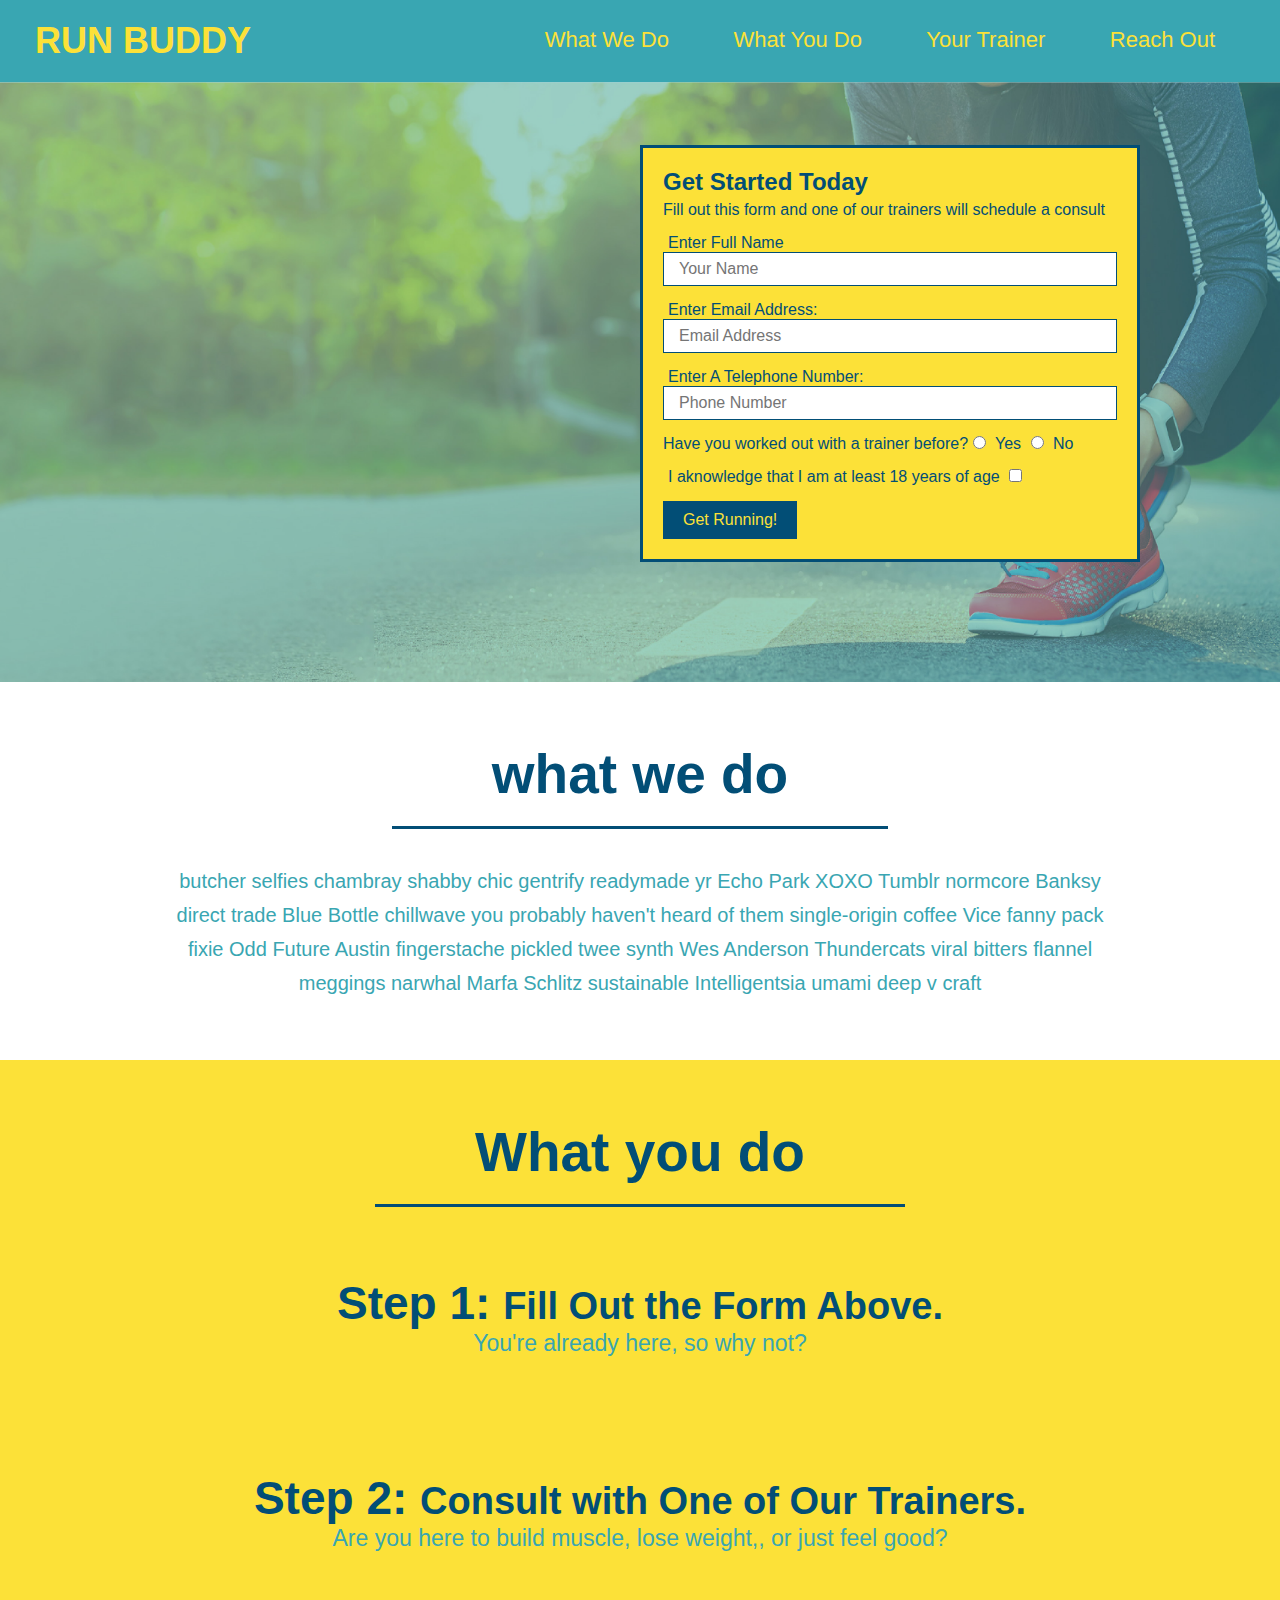
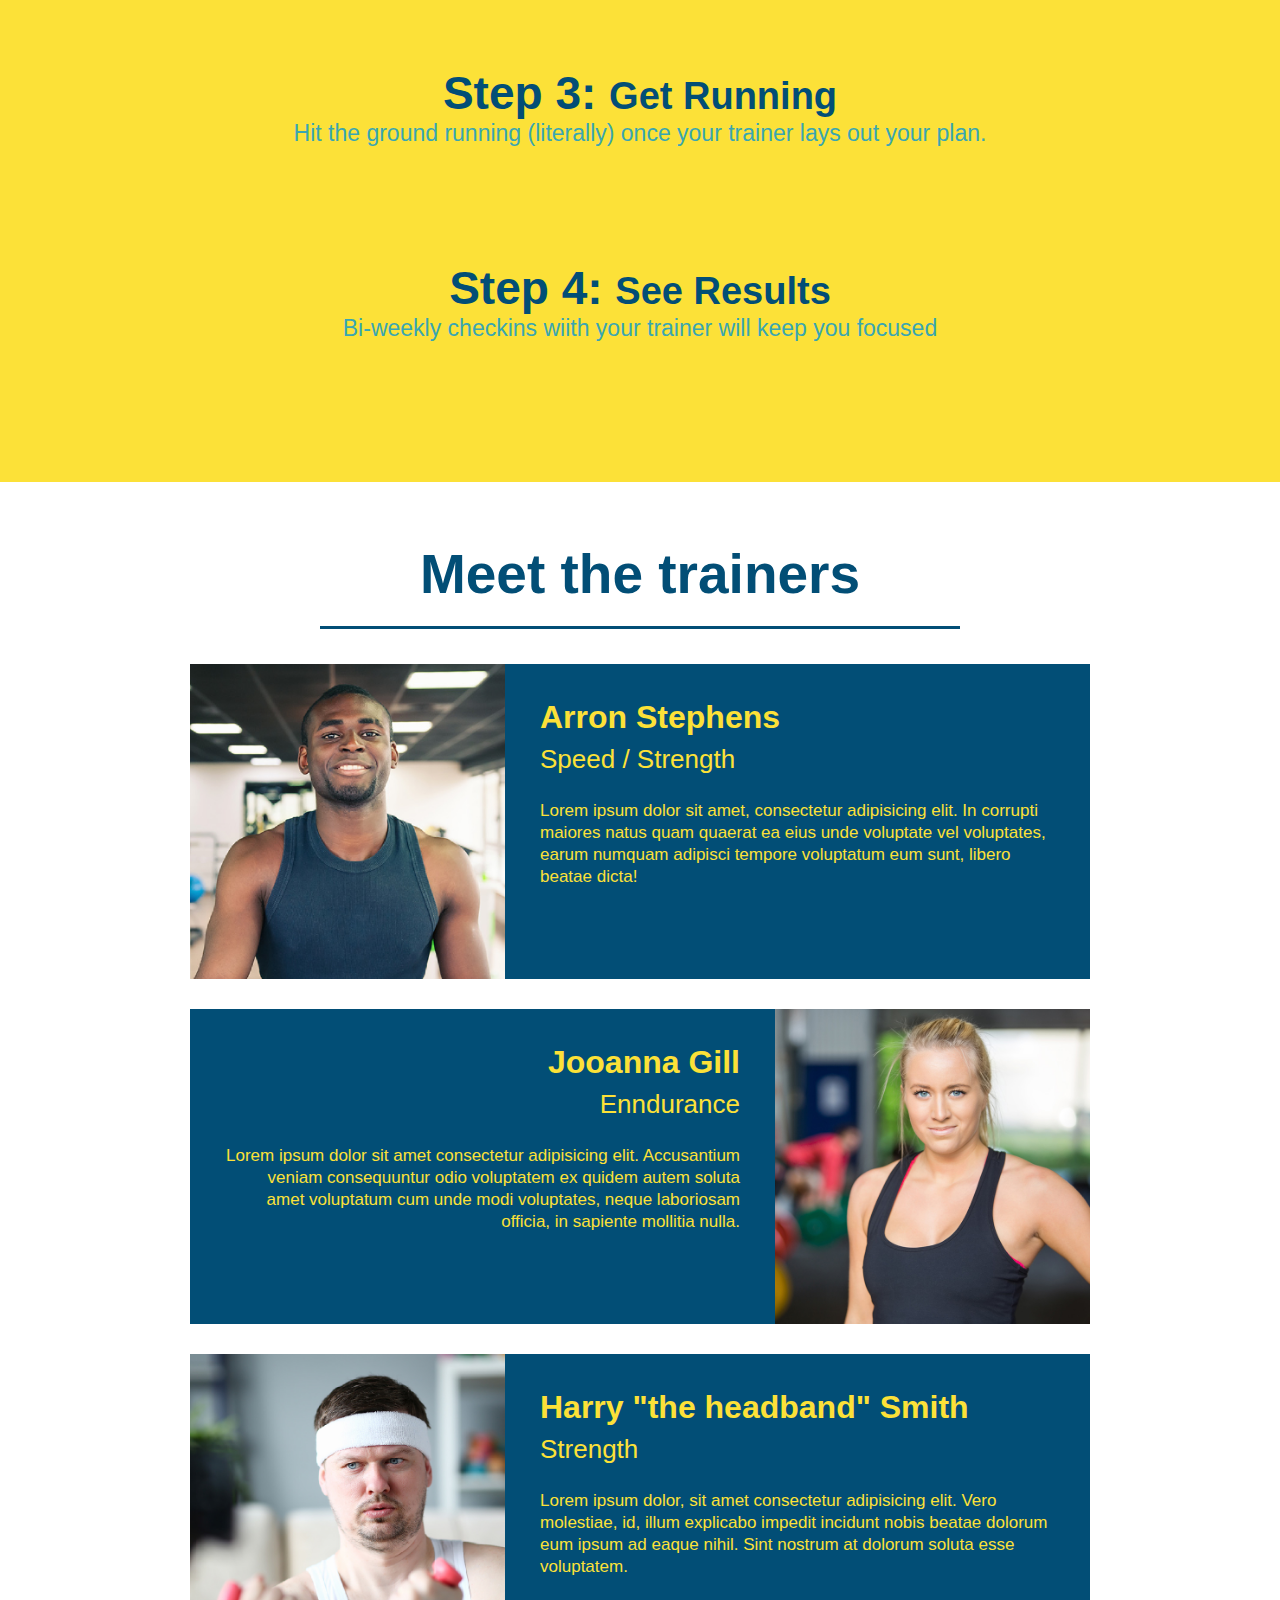
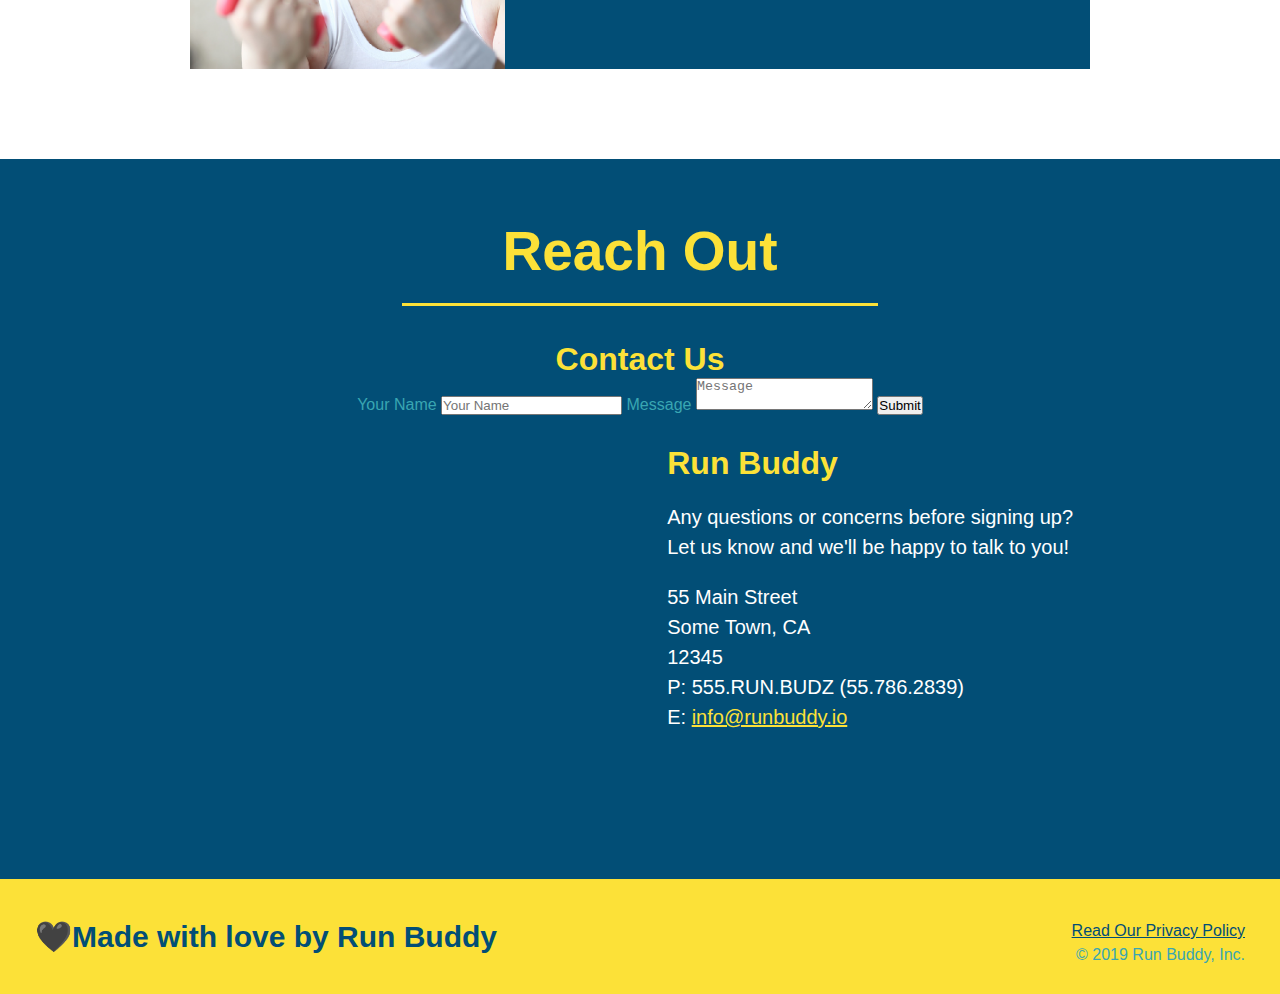
==== index.html @ 9d597123 "add contact form" ====
<!DOCTYPE html>
<html lang="en">
    <head>
        <meta charset="UTF-8"/>
        <title>Run Buddy</title>
        <link rel="stylesheet" href="./assets/css/style.css">
     </head>
     <body>
         <header>
            <h1>
                 <a href="/">RUN BUDDY</a>
            </h1>
             <nav>
                 <ul>
                     <li>
                         <a href="#what-we-do">What We Do</a>
                     </li>
                    <li>
                        <a href="#what-you-do">What You Do</a>
                    </li>
                    <li>
                        <a href="#your-trainer">Your Trainer</a>
                    </li>
                    <li>
                        <a href="#Reach-out">Reach Out</a>
                    </li>
                 </ul>
             </nav>
         </header>
         <section class="hero">
             <div class="hero-form">
                 <h3>Get Started Today</h3>
                 <p>Fill out this form and one of our trainers will schedule a consult</p>
                 <form>
                     <label for="name">Enter Full Name</label>
                     <input type="text" placeholder="Your Name" name="name" id="name" class="form-input"/>

                     <label for="email">Enter Email Address:</label>
                     <input type="text" placeholder="Email Address" name="email" id="email" class="form-input">

                     <label for="Phone Number">Enter A Telephone Number:</label>
                     <input type="text" placeholder="Phone Number" name="phone" id="phone" class="form-input">
                     <p>
                         Have you worked out with a trainer before?
                         <input type="radio" name="trainer-confirm" id="trainer-yes" />
                         <label for="trainer-yes">Yes</label>
                         <input type="radio" name="tainer-confirm" id="trainer-no" />
                         <label for="trainer-no">No</label>
                     </p>
                     <p>
                         <label for="checkbox" >
                            I aknowledge that I am at least 18 years of age
                         </label>
                         <input type="checkbox" name="age-confirm" id="checkbox" />
                    </p>
                    <button type="submit">
                        Get Running!
                    </button>
                 </form>
             </div>
         </section>
         

         <section id="what-we-do" class="intro">
            <h2 class="section-title primary-border">what we do</h2>
            <p>
                butcher selfies chambray shabby chic gentrify readymade yr Echo Park XOXO Tumblr normcore Banksy direct trade Blue
      Bottle chillwave you probably haven't heard of them single-origin coffee Vice fanny pack fixie Odd Future Austin
      fingerstache pickled twee synth Wes Anderson Thundercats viral bitters flannel meggings narwhal Marfa Schlitz
      sustainable Intelligentsia umami deep v craft
            </p>
         </section>

         <section id="what-you-do" class="steps">
             <h2 class="section-title secondary-border">What you do</h2>
         
         <div>
             <img src="../images/step-1.svg" alt="">
             <h3>Step 1: <span>Fill Out the Form Above.</span></h3>
             <p>You're already here, so why not?</p>
         </div>

         <div>
             <img src="../images/step-2.svg" alt="">
             <h3>Step 2: <span>Consult with One of Our Trainers.</span></h3>
             <p>Are you here to build muscle, lose weight,, or just feel good?</p>
         </div>

         <div>
             <img src="../images/step-3.svg" alt="">
             <h3>Step 3: <span>Get Running</span></h3>
             <p>Hit the ground running (literally) once your trainer lays out your plan.</p>
         </div>

         <div>
             <img src="../images/step-4.svg" alt="">
             <h3>Step 4: <span>See Results</span></h3>
             <p>Bi-weekly checkins wiith your trainer will keep you focused</p>
         </div>
         </section>

         <section id="your-trainers" class="trainers">
             <h2 class="section-title primary-border">
                 Meet the trainers
                </h2>
                <article class="trainer">
                <img src="./assets/images/trainer-1.jpg" alt="arron Stephens in his workout clothes, ready to pump  iron">
                <div class="trainer-bio text-left">
                    <h3>Arron Stephens</h3>
                    <h4>Speed / Strength</h4>
                    <p>Lorem ipsum dolor sit amet, consectetur adipisicing elit. In corrupti maiores natus quam quaerat ea eius unde voluptate vel voluptates, earum numquam adipisci tempore voluptatum eum sunt, libero beatae dicta!</p>
                </div>
                </article>

                <article class="trainer">
                <div class="trainer-bio text-right">
                    <h3>Jooanna Gill</h3>
                    <h4>Enndurance</h4>
                    <p>Lorem ipsum dolor sit amet consectetur adipisicing elit. Accusantium veniam consequuntur odio voluptatem ex quidem autem soluta amet voluptatum cum unde modi voluptates, neque laboriosam officia, in sapiente mollitia nulla.</p>
                </div>
                <img src="./assets/images/trainer-2.jpg" alt="Joanna Gill cooling off after a workout">
            </article>

            <article class="trainer">
                <img src="./assets/images/trainer-3.jpg" alt="Harry Smith wearing a headband and lifting comically small pink weights">
                <div class="trainer-bio text-left">
                    <h3>Harry "the headband" Smith</h3>
                    <h4>Strength</h4>
                    <p>Lorem ipsum dolor, sit amet consectetur adipisicing elit. Vero molestiae, id, illum explicabo impedit incidunt nobis beatae dolorum eum ipsum ad eaque nihil. Sint nostrum at dolorum soluta esse voluptatem.</p>
                </div>
            </article>
         </section>

         <section id="reach out" class="contact">
             <h2 class="section-title secondary-border">Reach Out</h2>
              <div class="contact-info">
                  <h3>Contact Us</h3>
                  <form>
                    <label for="contact-name">Your Name</label>
                    <input type="text" id="contact-name" placeholder="Your Name" />
               
                    <label for="contact-message">Message</label>
                    <textarea id="contact-message" placeholder="Message"></textarea>
               
                    <button type="submit">Submit</button>
                   </form>
                <iframe 
                src="https://www.google.com/maps/embed?pb=!1m18!1m12!1m3!1d3237.6862922260916!2d-81.68464524947294!3d35.75851463324039!2m3!1f0!2f0!3f0!3m2!1i1024!2i768!4f13.1!3m3!1m2!1s0x8850d02d2ef75b73%3A0x74f30985d98f9de!2s111%20North%20St%2C%20Morganton%2C%20NC%2028655!5e0!3m2!1sen!2sus!4v1640264522964!5m2!1sen!2sus" width="400" height="400" 
                style="border:0;" allowfullscreen="" loading="lazy">
                </iframe>

             <div>
                 <h3>Run Buddy</h3>
                 <p>Any questions or concerns before signing up?
             <br/>
                     Let us know and we'll be happy to talk to you!
                 </p>
                 <address>
                     55 Main Street <br/>
                     Some Town, CA <br/>
                     12345<br/>
                     P: 555.RUN.BUDZ (55.786.2839)<br/>
                     E: <a href="mailto:info@runbuddy.io">info@runbuddy.io</a>
                 </address>
                 </div>
             </div>
         </section>

         <footer>
             <h2>🖤Made with love by Run Buddy</h2>
             <div>
                 <a href="#">Read Our Privacy Policy</a><br />
                 &copy; 2019 Run Buddy, Inc.
             </div>
         </footer>


     </body>
     </html>
---- assets/css/style.css ----
* {
    margin: 0;
    padding: 0;
    box-sizing: border-box;
}
body {
    color: #39a6b2;
    font-family: Arial, Helvetica, sans-serif;
}
header {
    padding: 20px 35px;
    background-color: #39a6b2;
}
header h1 {
    font-weight: bold;
    font-size: 36px;
    color: #fce138;
    margin: 0%;
    display: inline;
}

header a {
    text-decoration: none;
    color: #fce138;
}
header nav {
    float: right;
    margin: 7px 0;
}
header nav ul li {
    display: inline;
}
header nav ul li a {
    margin: 0 30px;
    font-weight: lighter;
    font-size: 22px;
}
footer {
    background: #fce138;
    width: 100%;
    padding: 40px 35px;
}
footer h2 {
    display: inline;
    color: #024e76;
    font-size: 30px;
    margin: 0;
}
footer div {
    float: right;
    line-height: 1.5;
    text-align: right;
}
footer a {
    color: #024e76;
}

section {
    padding: 60px;
}
/* Hero Style Start */
.hero {
    background-image: url("../images/flipped-hero-image.jpeg");
    height: 600px;
    background-size: cover;
    background-position: center;
    position: relative;


}
/* Hero Style End */
.hero-form {
    border: 3px solid #024e76;
  background-color: #fce138;
  padding: 20px;
  width: 500px;
  color: #024e76;
  position: absolute;
  bottom: 120px;
  right: 140px;

}
.hero-form h3 {
    font-size: 24px;
    margin: 0;
}

.hero-form p {
    margin: 5px 0 15px 0;
}

.form-input {
    border: 1px solid #024e76;
    display: block;
    padding: 7px 15px;
    font-size: 16px;
    color: #024e76;
    width: 100%;
    margin-bottom: 15px;
}

.hero-form label {
    margin: 0 5px;
}

.hero-form button {
    color: #fce138;
    background-color: #024e76;
    border: none;
    padding: 10px 20px;
    font-size: 16px;
}

.intro {
    text-align: center;
}

.intro p {
    line-height: 1.7;
    color: #39a6b2;
    width: 80%;
    font-size: 20px;
    margin: 0 auto;
}

.steps {
    text-align: center;
    background: #fce138;
}

.steps div {
    margin-bottom: 80px;
}

.steps img {
    width: 15%;
    margin: 10px 0;
}

.steps h3 {
    color: #024e76;
    font-size: 46px;
    margin-top: 10px;
}

.steps p {
    color: #39a6b2;
    font-size: 23px;
}

.section-title {
    font-size: 55px;
    color: #024e76;
    margin-bottom: 35px;
    padding: 0 100px 20px 100px;
    display: inline-block;
    border-bottom: 3px solid;
}

.primary-border {
    border-color: #fce138;
}

.secondary-border {
    border-color: #39a6b2;
}

.steps span {
    font-size: 38px;
}
/* overflow floated both elements (the <img> and <div>). this meant that the parent element—the <article> element—couldn't interpret how much space its inner HTML   */
/* this section is where trainers class starts */

.trainers {
    text-align: center;
}

.trainer {
    width: 900px;
    margin: 0 auto 30px auto;
    background: #024e76;
    color: #fce138;
    overflow: auto;
}
/* images can be place in different areas with (float) */

.trainer img {
    width: 35%;
    float: left;
}

.trainer-bio {
    padding: 35px;
    float: left;
    width: 65%;
}

.text-left {
    text-align: left;
}

.text-right {
    text-align: right;
}

.trainer-bio h3 {
    font-size: 32px;
    margin-bottom: 8px;
}

.trainer-bio h4 {
    font-weight: lighter;
    font-size: 26px;
    margin-bottom: 25px;
}

.trainer-bio p {
    font-size: 17px;
    line-height: 1.3;
}

.reach-out {
    text-align: center;
}

.section-title {
    font-size: 55px;
    display: inline-block;
    padding: 0 100px 20px 100px;
    border-bottom: 3px solid;
    margin-bottom: 35px;
    color: #024e76;
}

.contact {
    text-align: center;
    background: #024e76;
   
}

.contact h2 {
    color: #fce138;
}
/* IFRAME can style every iframe element which can add style where it wasnt wanted. also iframe from untrusted source could potentially embed malware or phi*/

.contact-info iframe {
    width: 400px;
    height: 400px;
}

.contact-info div {
    width: 410px;
    display: inline-block;
    vertical-align: top;
    text-align: left;
    margin: 30px 0 0 60px;
    color: white;
}

.contact-info h3 {
    color: #fce138;
    font-size: 32px;
}

.contact-info p, .contact-info address {
    margin: 20px 0;
    line-height: 1.5;
    font-size: 20px;
    font-style: normal;
}

.contact-info a {
    color: #fce138;
}
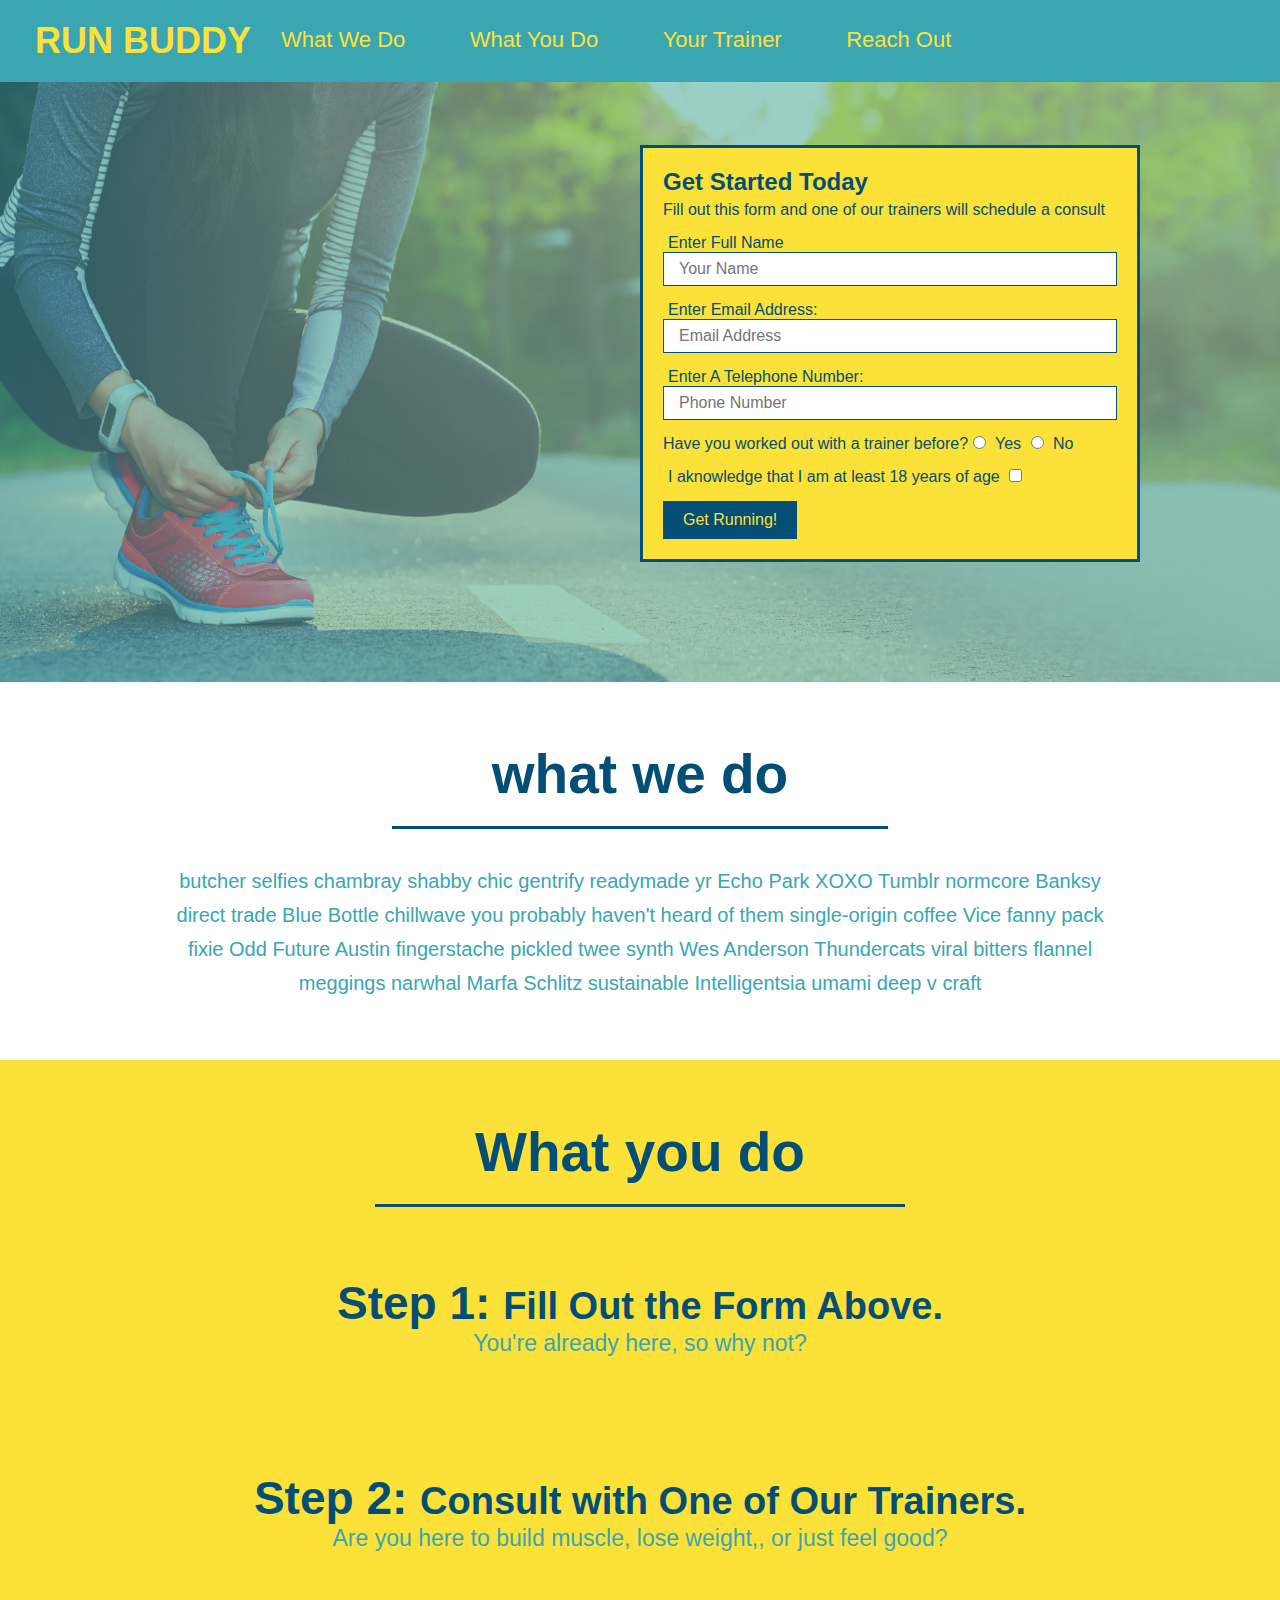
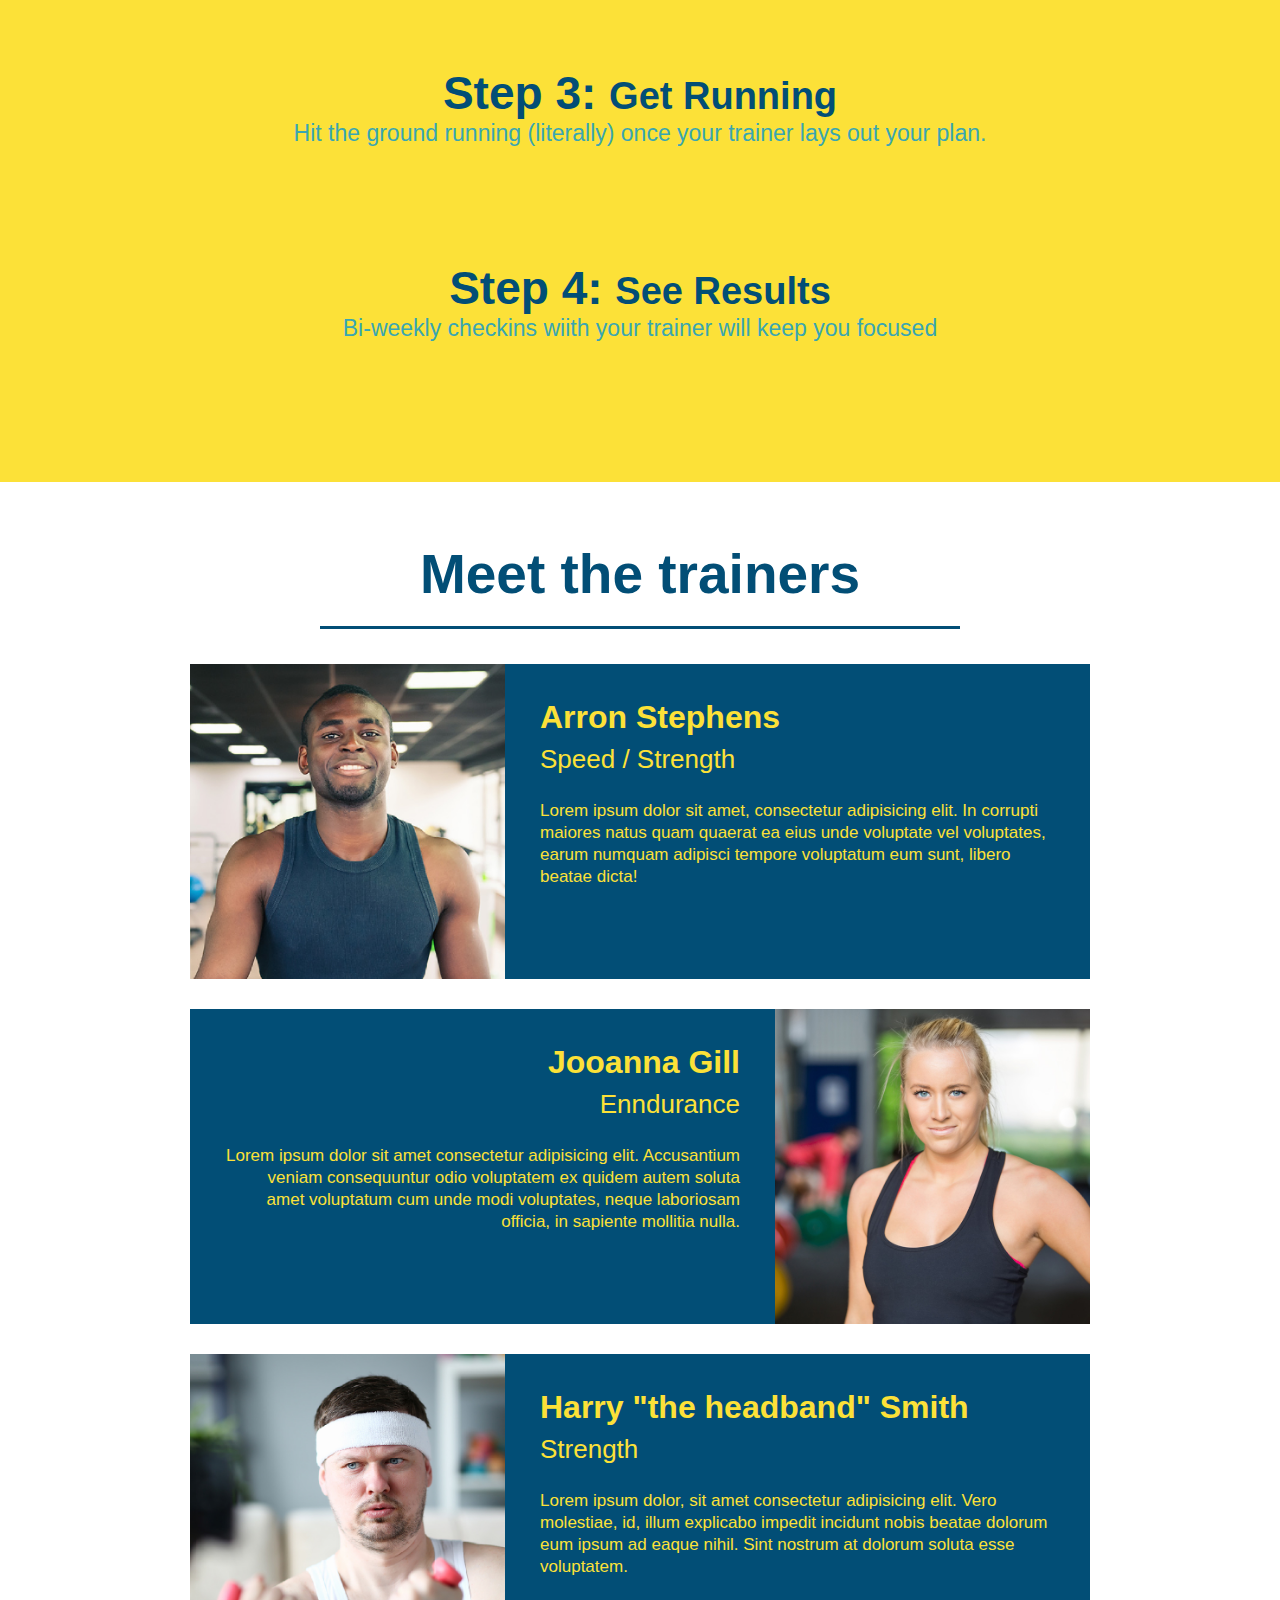
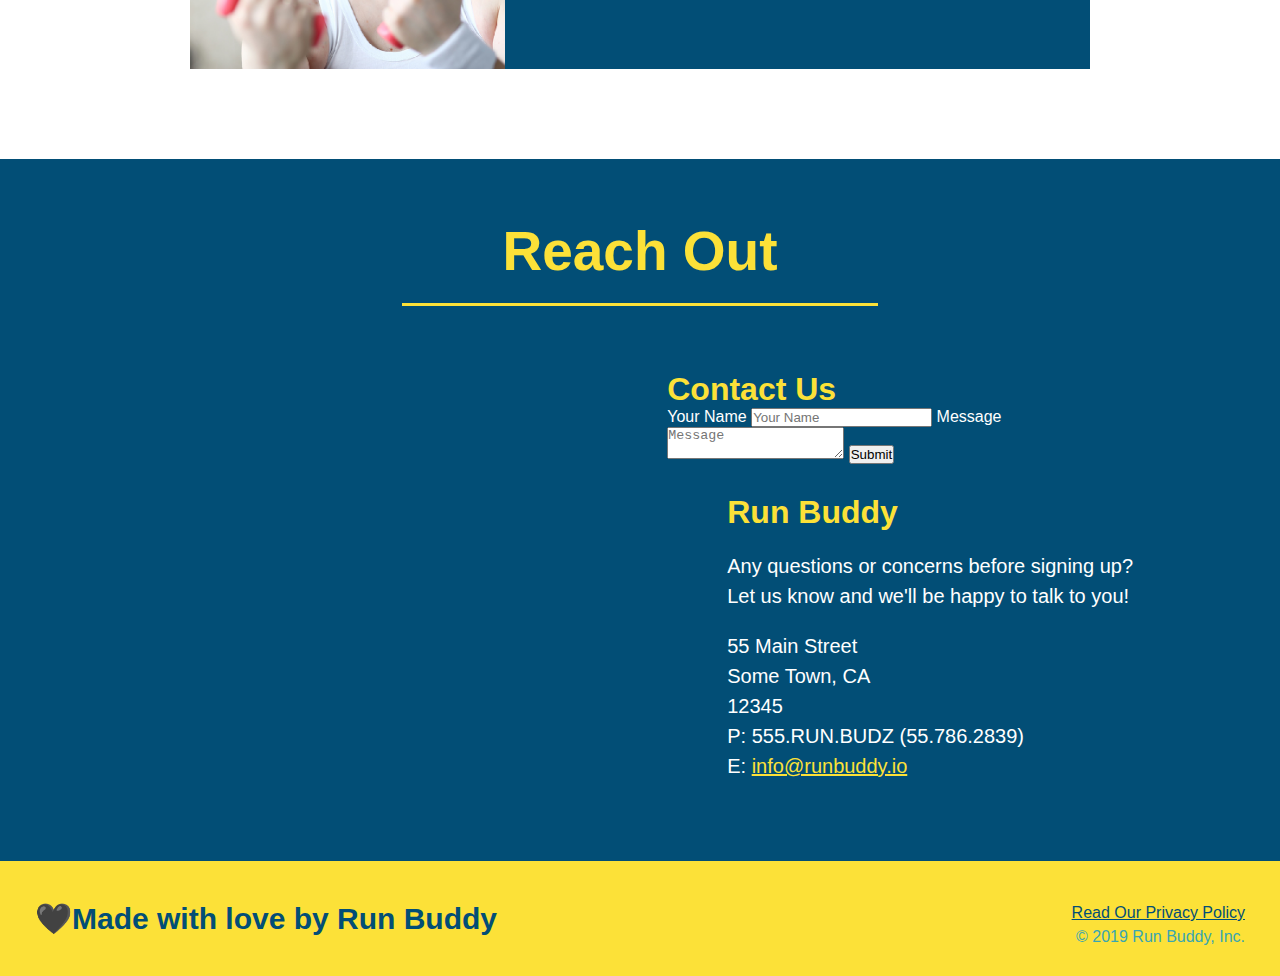
==== commit fc060043: "add flexbox to header" ====
--- a/index.html
+++ b/index.html
@@ -133,21 +133,24 @@
 
          <section id="reach out" class="contact">
              <h2 class="section-title secondary-border">Reach Out</h2>
-              <div class="contact-info">
-                  <h3>Contact Us</h3>
-                  <form>
-                    <label for="contact-name">Your Name</label>
-                    <input type="text" id="contact-name" placeholder="Your Name" />
-               
-                    <label for="contact-message">Message</label>
-                    <textarea id="contact-message" placeholder="Message"></textarea>
-               
-                    <button type="submit">Submit</button>
-                   </form>
+
+             <div class="contact-info"> 
                 <iframe 
                 src="https://www.google.com/maps/embed?pb=!1m18!1m12!1m3!1d3237.6862922260916!2d-81.68464524947294!3d35.75851463324039!2m3!1f0!2f0!3f0!3m2!1i1024!2i768!4f13.1!3m3!1m2!1s0x8850d02d2ef75b73%3A0x74f30985d98f9de!2s111%20North%20St%2C%20Morganton%2C%20NC%2028655!5e0!3m2!1sen!2sus!4v1640264522964!5m2!1sen!2sus" width="400" height="400" 
                 style="border:0;" allowfullscreen="" loading="lazy">
                 </iframe>
+
+                <div class="contact-info">
+                    <h3>Contact Us</h3>
+                    <form>
+                      <label for="contact-name">Your Name</label>
+                      <input type="text" id="contact-name" placeholder="Your Name" />
+                 
+                      <label for="contact-message">Message</label>
+                      <textarea id="contact-message" placeholder="Message"></textarea>
+                 
+                      <button type="submit">Submit</button>
+                     </form>
 
              <div>
                  <h3>Run Buddy</h3>
--- a/assets/css/style.css
+++ b/assets/css/style.css
@@ -10,13 +10,16 @@
 header {
     padding: 20px 35px;
     background-color: #39a6b2;
+    display: flex;
+    justify-content: spaace space-between;
+    flex-wrap: wrap;
 }
 header h1 {
     font-weight: bold;
+    margin: 0;
     font-size: 36px;
     color: #fce138;
-    margin: 0%;
-    display: inline;
+
 }
 
 header a {
@@ -24,8 +27,9 @@
     color: #fce138;
 }
 header nav {
-    float: right;
+
     margin: 7px 0;
+
 }
 header nav ul li {
     display: inline;
@@ -60,7 +64,7 @@
 }
 /* Hero Style Start */
 .hero {
-    background-image: url("../images/flipped-hero-image.jpeg");
+    background-image: url("../images/hero-bg.jpeg");
     height: 600px;
     background-size: cover;
     background-position: center;
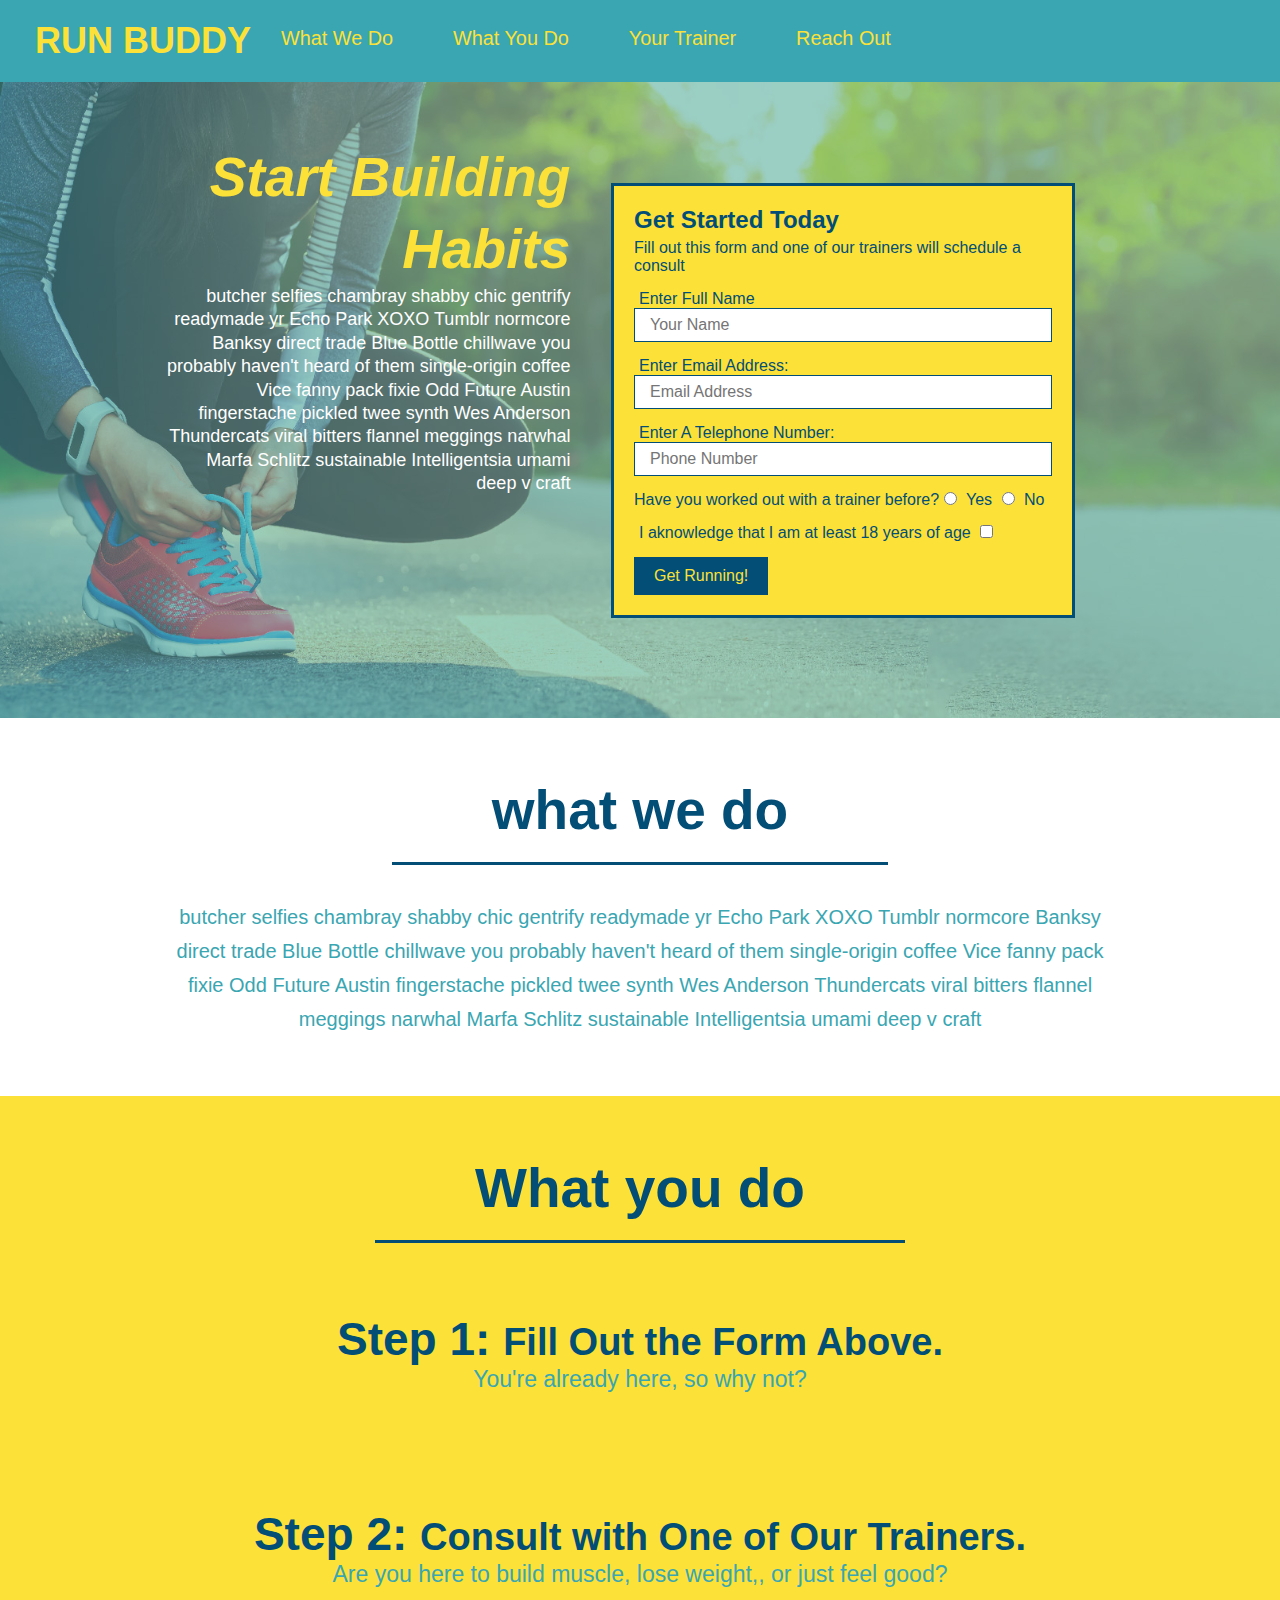
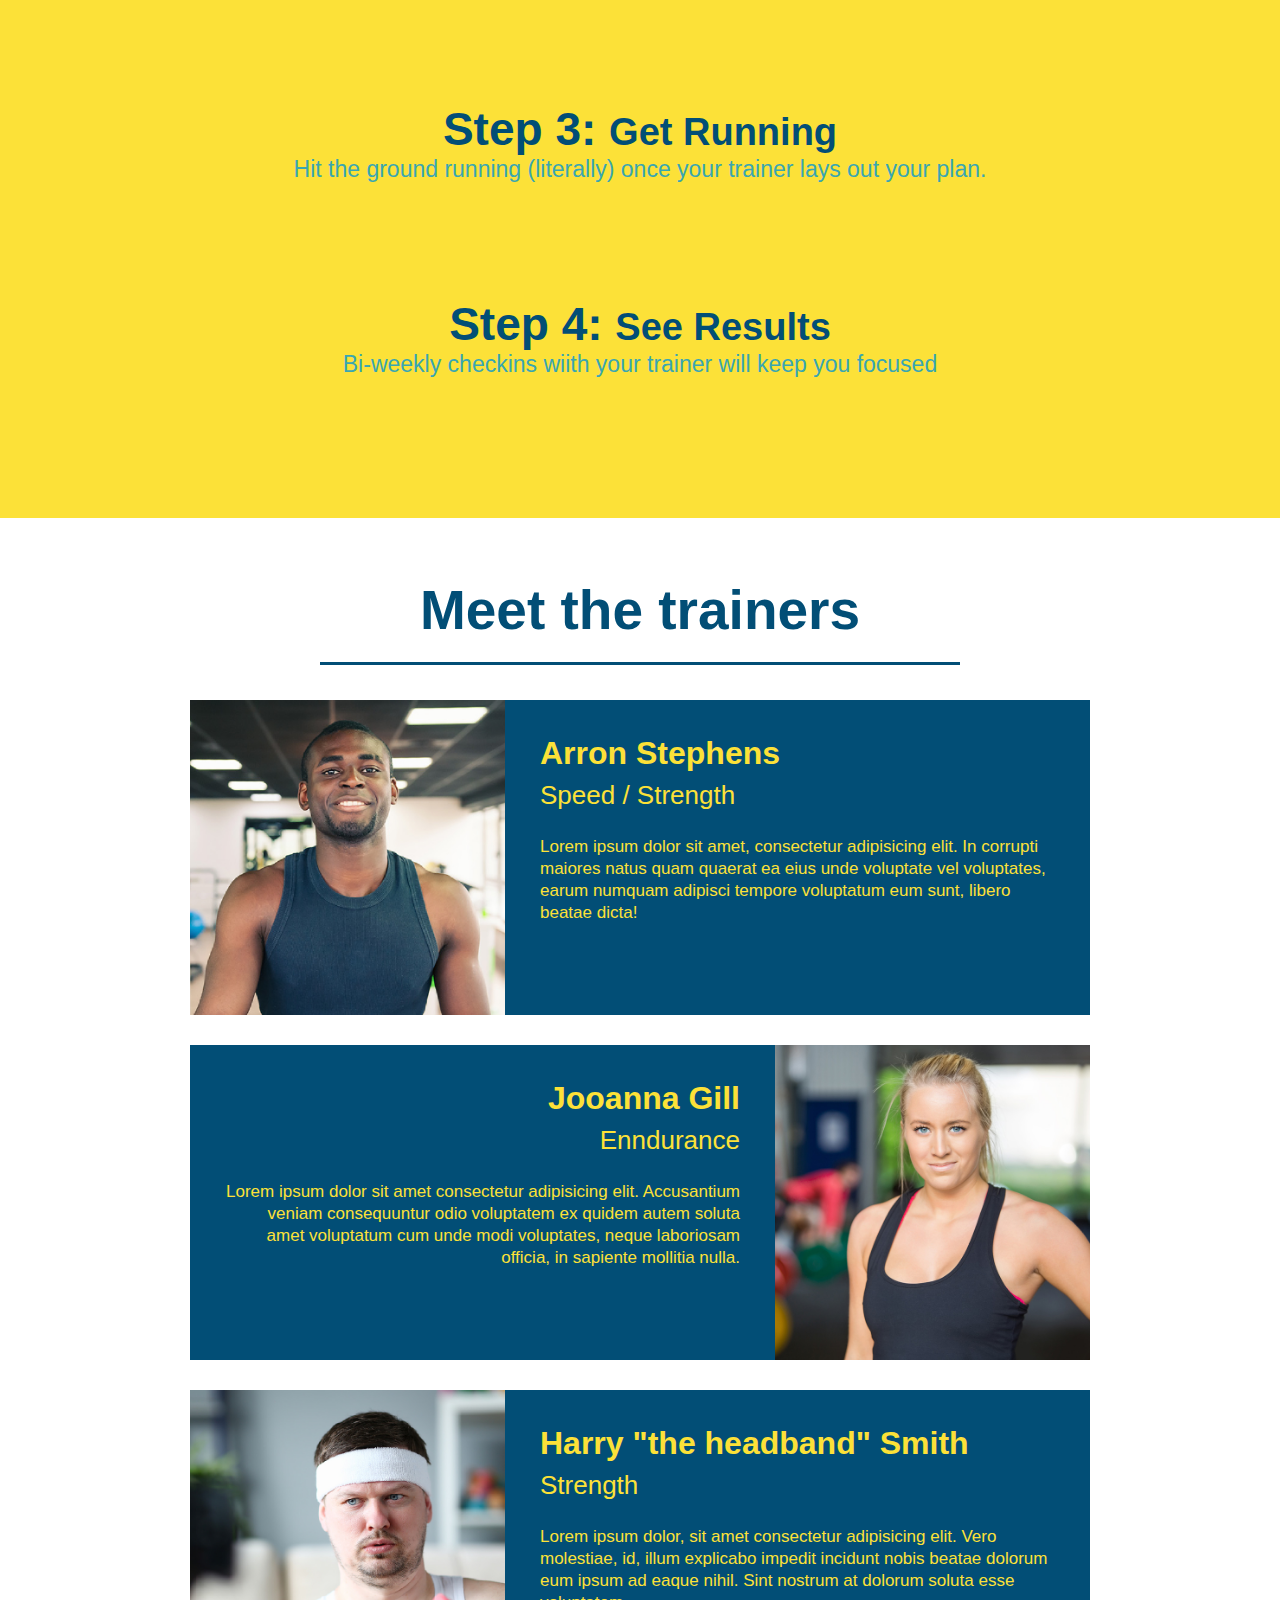
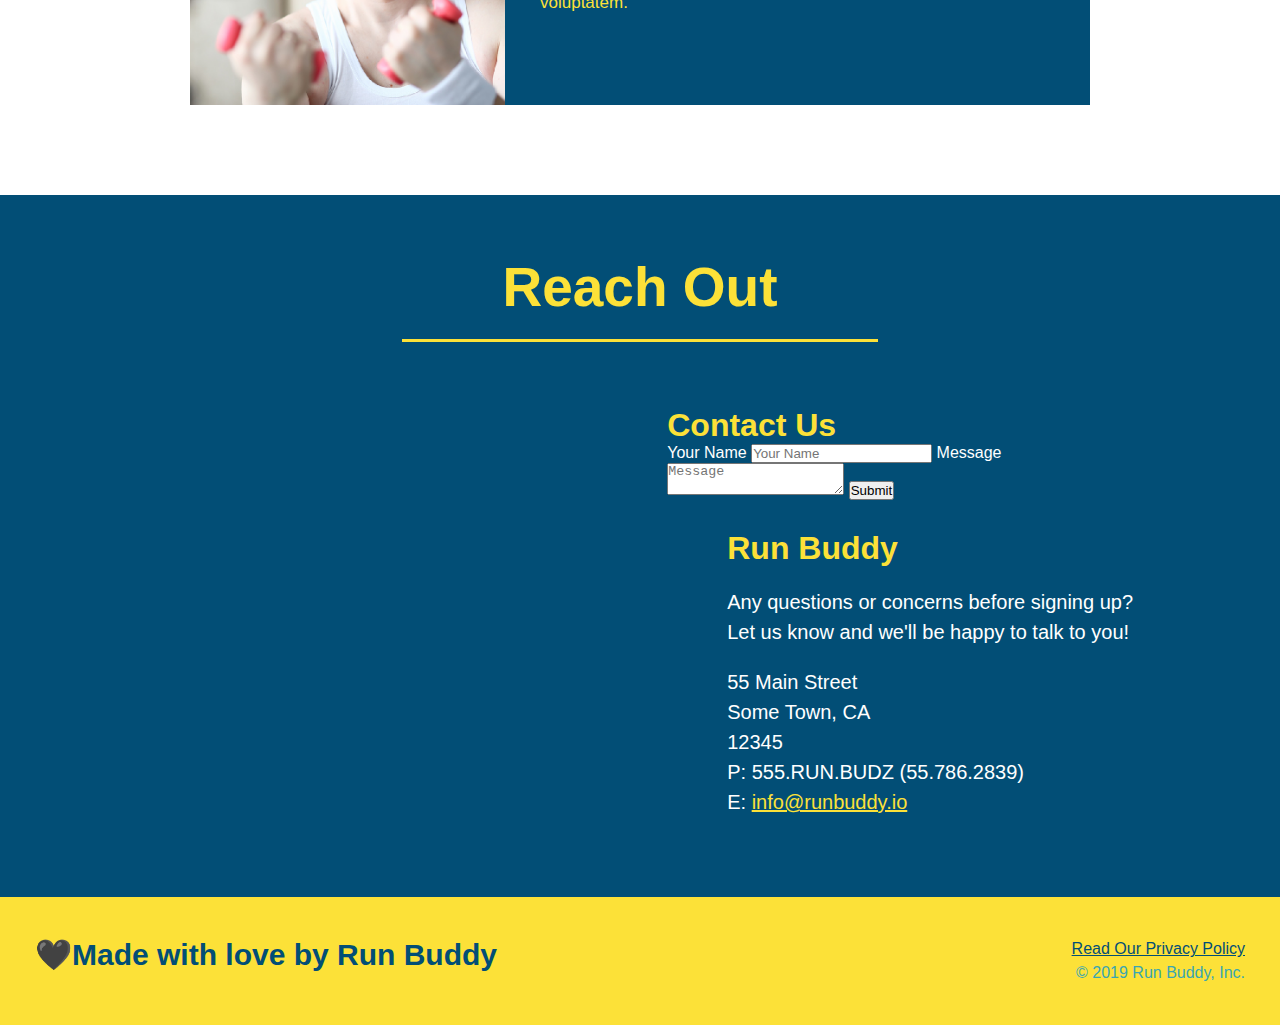
==== commit ef3688e0: "add flex box to the hero" ====
--- a/index.html
+++ b/index.html
@@ -28,6 +28,13 @@
              </nav>
          </header>
          <section class="hero">
+             <div class="hero-form-cta">
+                 <h2>Start Building Habits</h2>
+                 <p>butcher selfies chambray shabby chic gentrify readymade yr Echo Park XOXO Tumblr normcore Banksy direct trade Blue
+                    Bottle chillwave you probably haven't heard of them single-origin coffee Vice fanny pack fixie Odd Future Austin
+                    fingerstache pickled twee synth Wes Anderson Thundercats viral bitters flannel meggings narwhal Marfa Schlitz
+                    sustainable Intelligentsia umami deep v craft</p>
+             </div>
              <div class="hero-form">
                  <h3>Get Started Today</h3>
                  <p>Fill out this form and one of our trainers will schedule a consult</p>
--- a/assets/css/style.css
+++ b/assets/css/style.css
@@ -31,27 +31,34 @@
     margin: 7px 0;
 
 }
-header nav ul li {
-    display: inline;
+header nav ul {
+    display: flex;
+    flex-wrap: wrap;
+    justify-content: space-between;
+    align-items: center;
+    list-style: none;
 }
 header nav ul li a {
     margin: 0 30px;
     font-weight: lighter;
-    font-size: 22px;
+    font-size: 1.55vw;
 }
 footer {
+    display: flex;
     background: #fce138;
     width: 100%;
     padding: 40px 35px;
+    justify-content: space-between;
+    flex-wrap: wrap;
 }
 footer h2 {
-    display: inline;
+
     color: #024e76;
     font-size: 30px;
     margin: 0;
 }
 footer div {
-    float: right;
+
     line-height: 1.5;
     text-align: right;
 }
@@ -64,24 +71,43 @@
 }
 /* Hero Style Start */
 .hero {
+    display: flex;
+    justify-content: center;
+    flex-wrap: wrap;
     background-image: url("../images/hero-bg.jpeg");
-    height: 600px;
     background-size: cover;
     background-position: center;
-    position: relative;
+    
 
 
 }
 /* Hero Style End */
+
+.hero-form-cta {
+    width: 35%;
+    text-align: right;
+    margin: 3.5;
+    color: #fff;
+    font-size: 18px;
+    line-height: 1.3;
+}
+
+.hero-form-cta h2 {
+    font-style: italic;
+    font-size: 55px;
+    color: #fce138;
+}
+
+
+
 .hero-form {
+
     border: 3px solid #024e76;
   background-color: #fce138;
   padding: 20px;
-  width: 500px;
   color: #024e76;
-  position: absolute;
-  bottom: 120px;
-  right: 140px;
+  margin: 3.5%;
+  width: 40%;
 
 }
 .hero-form h3 {
@@ -278,3 +304,4 @@
 }
 
 
+
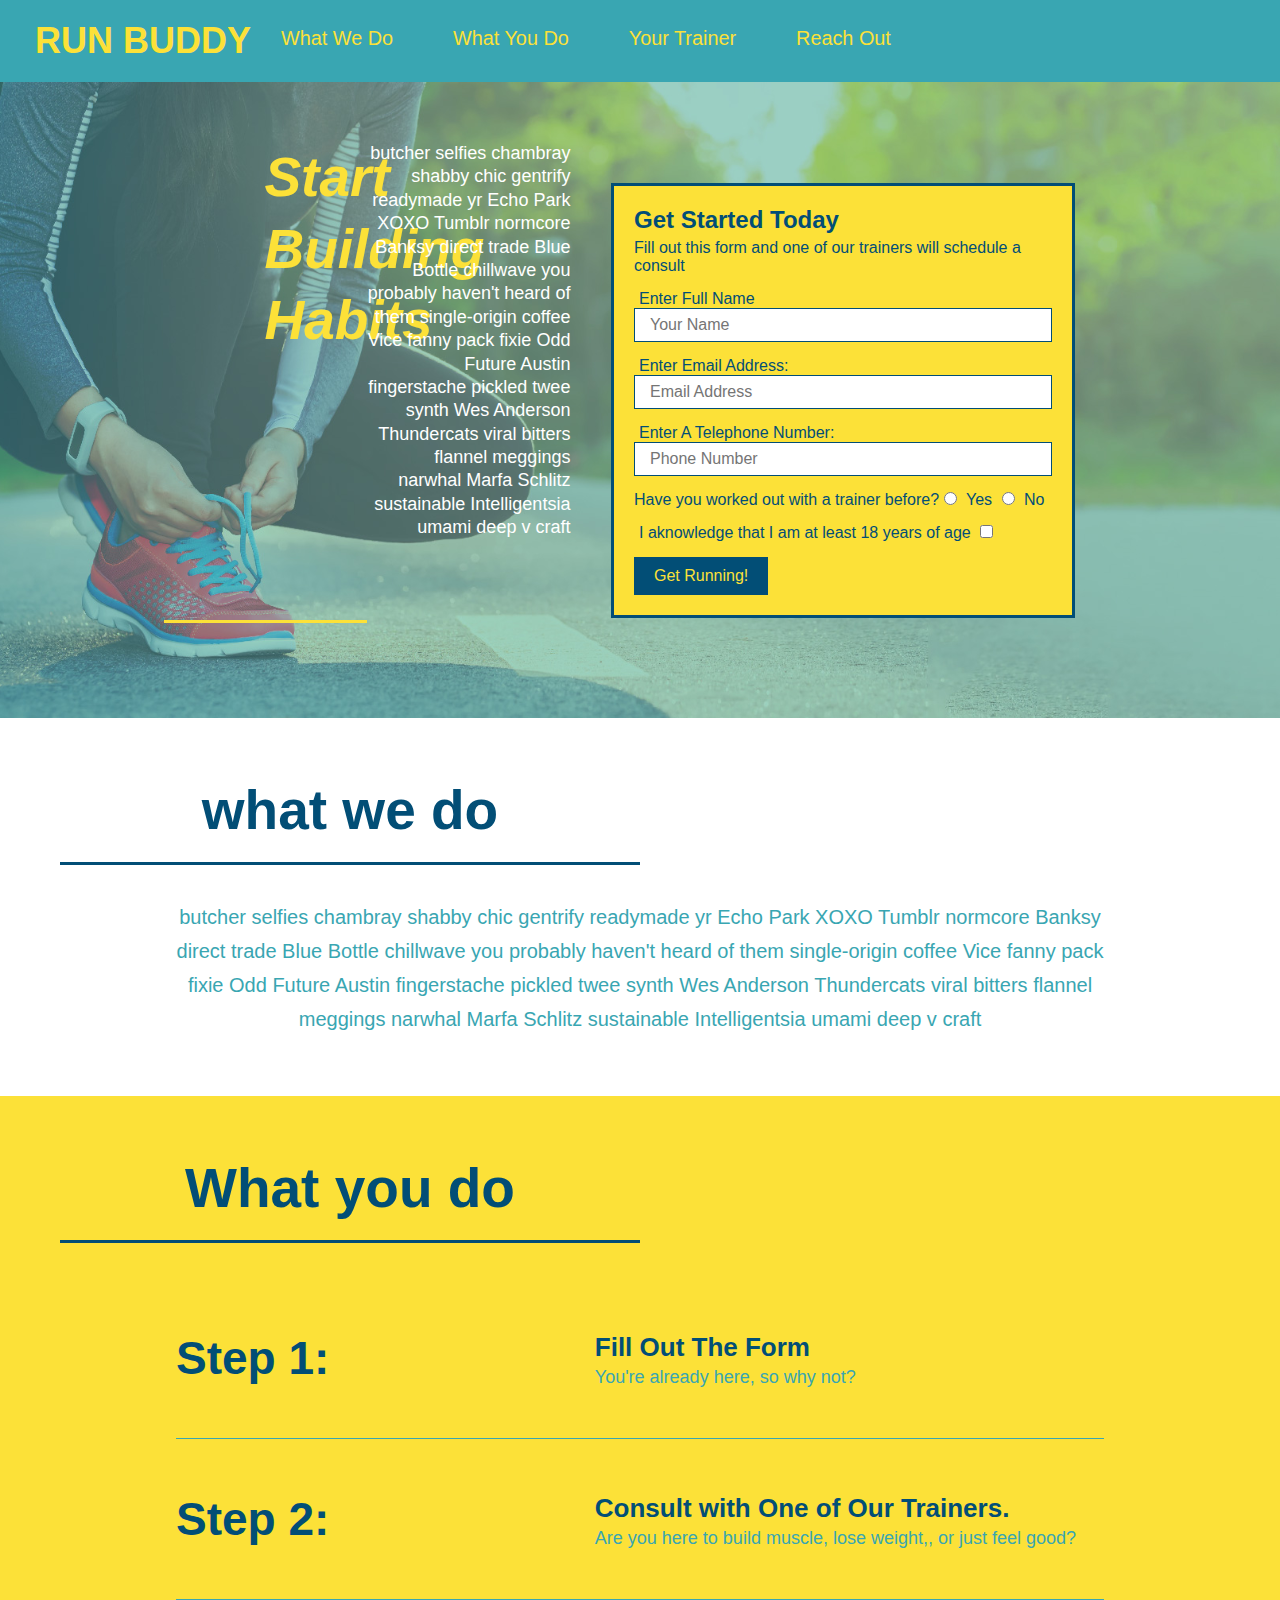
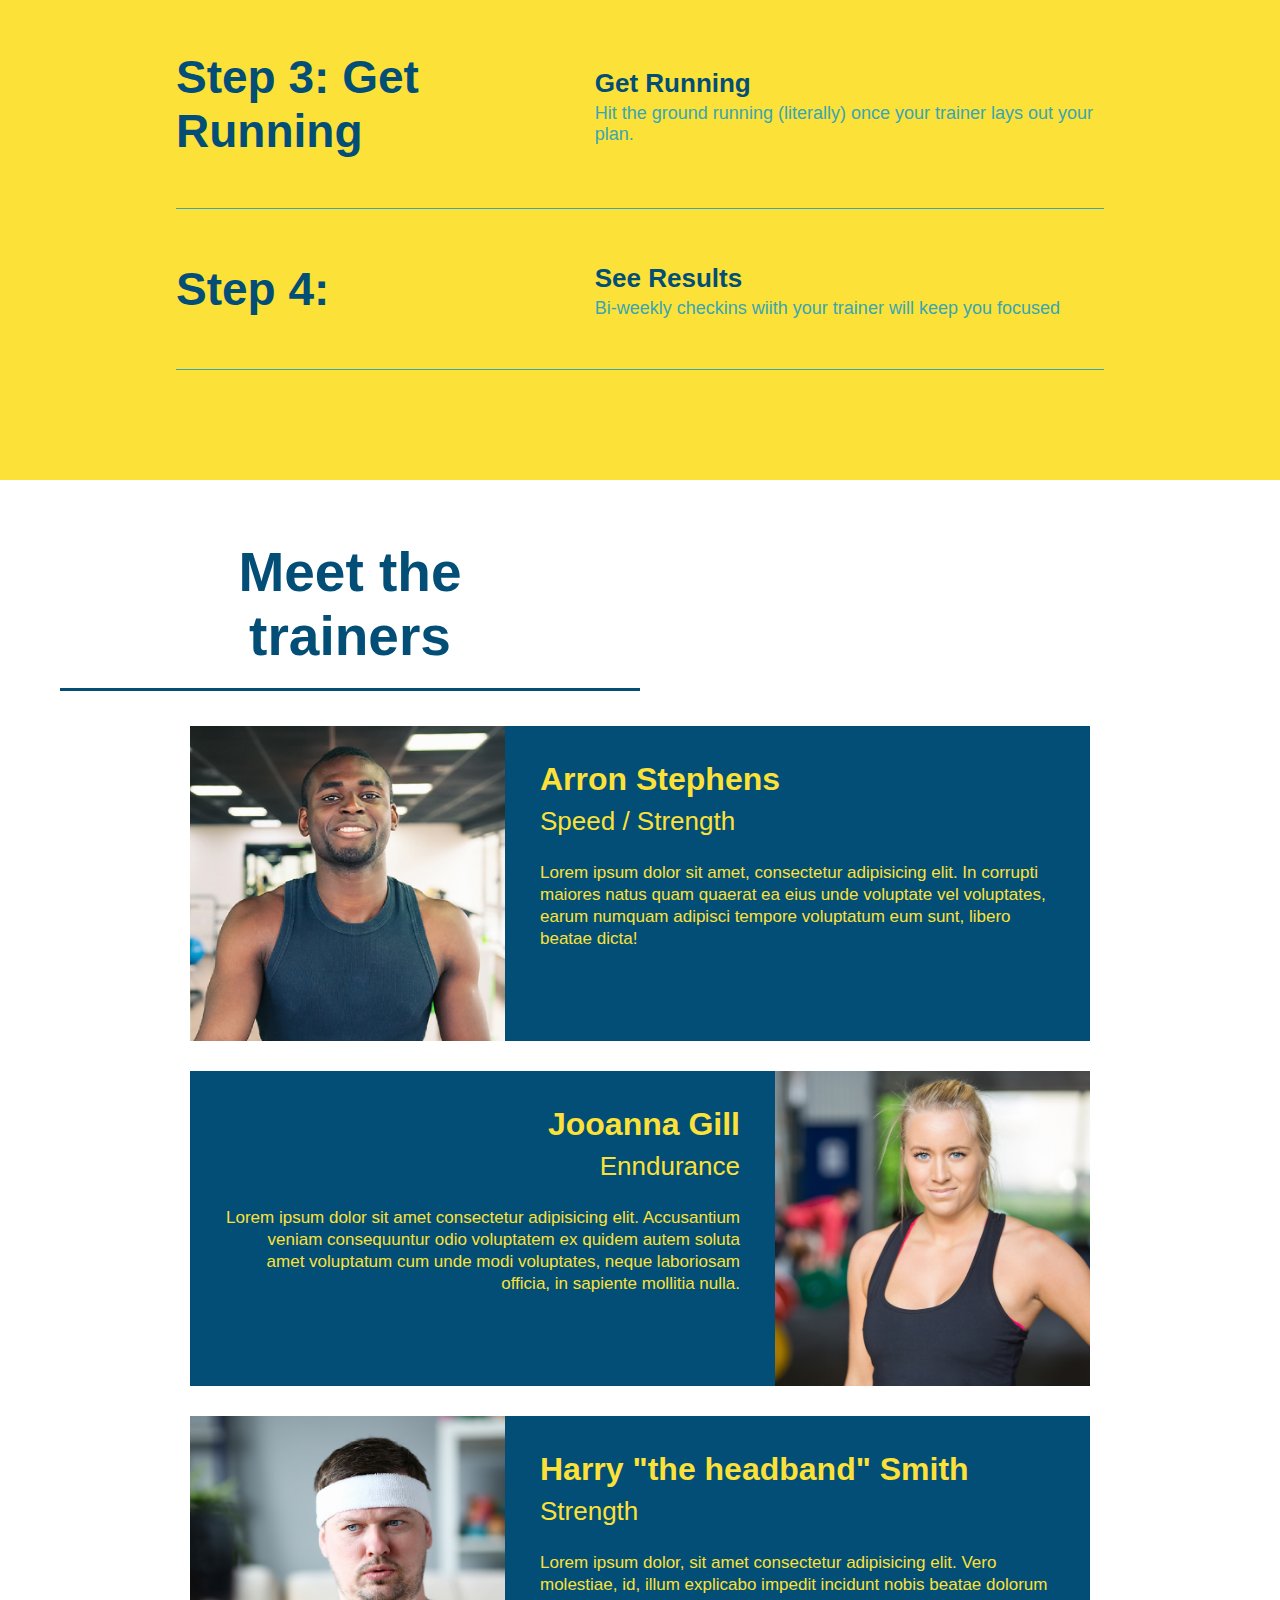
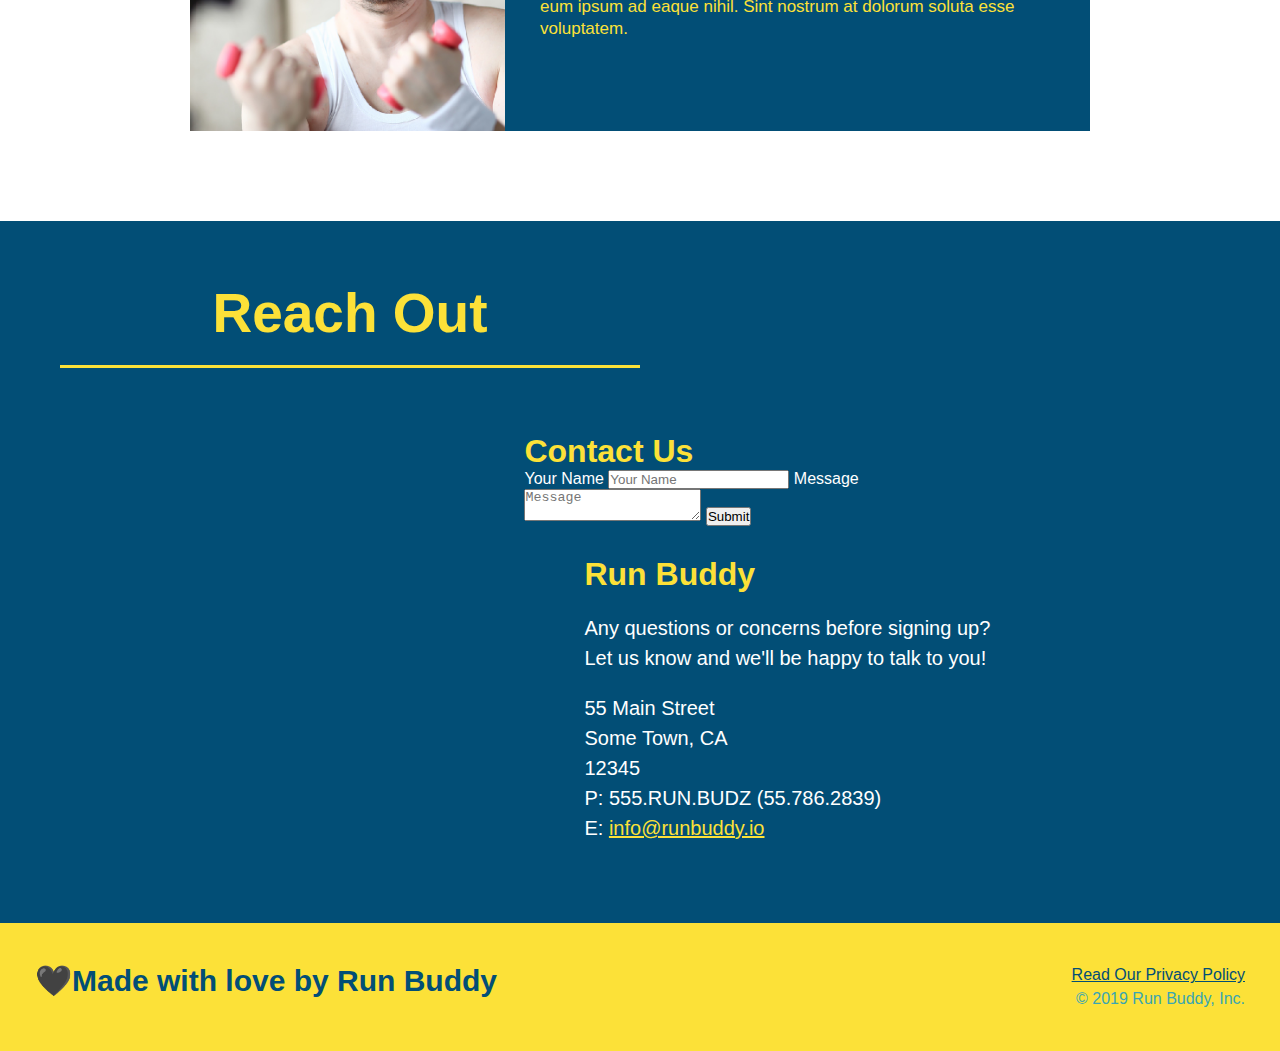
==== commit c2a5f8df: "add flexbox to the steps" ====
--- a/index.html
+++ b/index.html
@@ -28,8 +28,8 @@
              </nav>
          </header>
          <section class="hero">
-             <div class="hero-form-cta">
-                 <h2>Start Building Habits</h2>
+             <div class="hero-form-cta flex-row">
+                 <h2 class="section-title primary-border">Start Building Habits</h2>
                  <p>butcher selfies chambray shabby chic gentrify readymade yr Echo Park XOXO Tumblr normcore Banksy direct trade Blue
                     Bottle chillwave you probably haven't heard of them single-origin coffee Vice fanny pack fixie Odd Future Austin
                     fingerstache pickled twee synth Wes Anderson Thundercats viral bitters flannel meggings narwhal Marfa Schlitz
@@ -79,31 +79,61 @@
          </section>
 
          <section id="what-you-do" class="steps">
-             <h2 class="section-title secondary-border">What you do</h2>
+             <h2 class="section-title primary-border">What you do</h2>
          
-         <div>
-             <img src="../images/step-1.svg" alt="">
-             <h3>Step 1: <span>Fill Out the Form Above.</span></h3>
-             <p>You're already here, so why not?</p>
+         <div class="step">           
+                <h3>Step 1:</h3>               
+            <div class="step-info">
+                <div class="step-img">
+                    <img src="../images/step-1.svg" alt="">
+                </div>
+                <div class="step-text">
+                    <h4>Fill Out The Form</h4>
+                <p>You're already here, so why not?</p>
+                </div>
+               </div>
+        </div>
+
+         <div class="step">            
+                <h3 >Step 2:</h3>               
+               <div class="step-info">
+                <div class="step-img">
+                    <img src="../images/step-2.svg" alt="">
+                   </div>
+                   <div class="step-text">
+                    <h4>Consult with One of Our Trainers.</h4>
+                <p>Are you here to build muscle, lose weight,, or just feel good?</p>
+            </div>
+            </div>
          </div>
 
-         <div>
-             <img src="../images/step-2.svg" alt="">
-             <h3>Step 2: <span>Consult with One of Our Trainers.</span></h3>
-             <p>Are you here to build muscle, lose weight,, or just feel good?</p>
+         <div class="step">
+            <h3>Step 3: <span>Get Running</span></h3>
+            <div class="step-info">
+                <div class="step-img">
+                    <img src="../images/step-3.svg" alt="">
+                   </div>
+                   <div class="step-text">
+                    <h4>Get Running</h4>
+                    <p>Hit the ground running (literally) once your trainer lays out your plan.</p>
+                   </div>
+                </div>
+        </div>
+        
          </div>
 
-         <div>
-             <img src="../images/step-3.svg" alt="">
-             <h3>Step 3: <span>Get Running</span></h3>
-             <p>Hit the ground running (literally) once your trainer lays out your plan.</p>
-         </div>
-
-         <div>
-             <img src="../images/step-4.svg" alt="">
-             <h3>Step 4: <span>See Results</span></h3>
+         <div class="step">
+             <h3>Step 4:</h3>
+             <div class="step-info">
+                <div class="step-img">
+                    <img src="../images/step-4.svg" alt="">
+                   </div>
+                <div class="step-text">
+                <h4>See Results</h4>
              <p>Bi-weekly checkins wiith your trainer will keep you focused</p>
-         </div>
+            </div> 
+            </div>
+           </div>
          </section>
 
          <section id="your-trainers" class="trainers">
@@ -139,7 +169,7 @@
          </section>
 
          <section id="reach out" class="contact">
-             <h2 class="section-title secondary-border">Reach Out</h2>
+             <h2 class="section-title primary-border">Reach Out</h2>
 
              <div class="contact-info"> 
                 <iframe 
--- a/assets/css/style.css
+++ b/assets/css/style.css
@@ -141,11 +141,10 @@
     font-size: 16px;
 }
 
-.intro {
+
+
+.intro p {
     text-align: center;
-}
-
-.intro p {
     line-height: 1.7;
     color: #39a6b2;
     width: 80%;
@@ -154,36 +153,65 @@
 }
 
 .steps {
-    text-align: center;
+    
     background: #fce138;
 }
 
-.steps div {
-    margin-bottom: 80px;
-}
-
-.steps img {
-    width: 15%;
-    margin: 10px 0;
-}
-
-.steps h3 {
+.step {
+    margin: 50px auto;
+    padding-bottom: 50px;
+    width: 80%;
+    border-bottom: 1px solid #39a6b2;
+    display: flex;
+    flex-wrap: wrap;
+    align-items: center;
+    justify-content: space-between;
+}
+
+.step-info {
+display: flex;
+flex-wrap: wrap;
+align-items: center;
+flex: 2 70%;
+
+}
+
+.step-text {
+    flex: 12;
+}
+
+.step-img {
+    flex: 1 12%;
+    margin-right: 20px;
+}
+
+.step-img img {
+    max-width: 100%;
+}
+
+.step h3 {
+    flex: 1 30%;
     color: #024e76;
     font-size: 46px;
-    margin-top: 10px;
-}
-
-.steps p {
+}
+.step-text h4 {
+    font-size: 26px;
+    line-height: 1.5;
+    color: #024e76;
+}
+
+.step-text p {
     color: #39a6b2;
-    font-size: 23px;
+    font-size: 18px;
 }
 
 .section-title {
     font-size: 55px;
     color: #024e76;
-    margin-bottom: 35px;
-    padding: 0 100px 20px 100px;
-    display: inline-block;
+    padding-bottom: 20%;
+    text-align: center;
+    margin: 0 auto 35px auto;
+    width: 50%;
     border-bottom: 3px solid;
 }
 
@@ -195,14 +223,11 @@
     border-color: #39a6b2;
 }
 
-.steps span {
-    font-size: 38px;
-}
 /* overflow floated both elements (the <img> and <div>). this meant that the parent element—the <article> element—couldn't interpret how much space its inner HTML   */
 /* this section is where trainers class starts */
 
 .trainers {
-    text-align: center;
+    
 }
 
 .trainer {
@@ -263,7 +288,7 @@
 }
 
 .contact {
-    text-align: center;
+    
     background: #024e76;
    
 }
@@ -303,5 +328,8 @@
     color: #fce138;
 }
 
-
-
+.flex-row {
+    display: flex;
+}
+
+
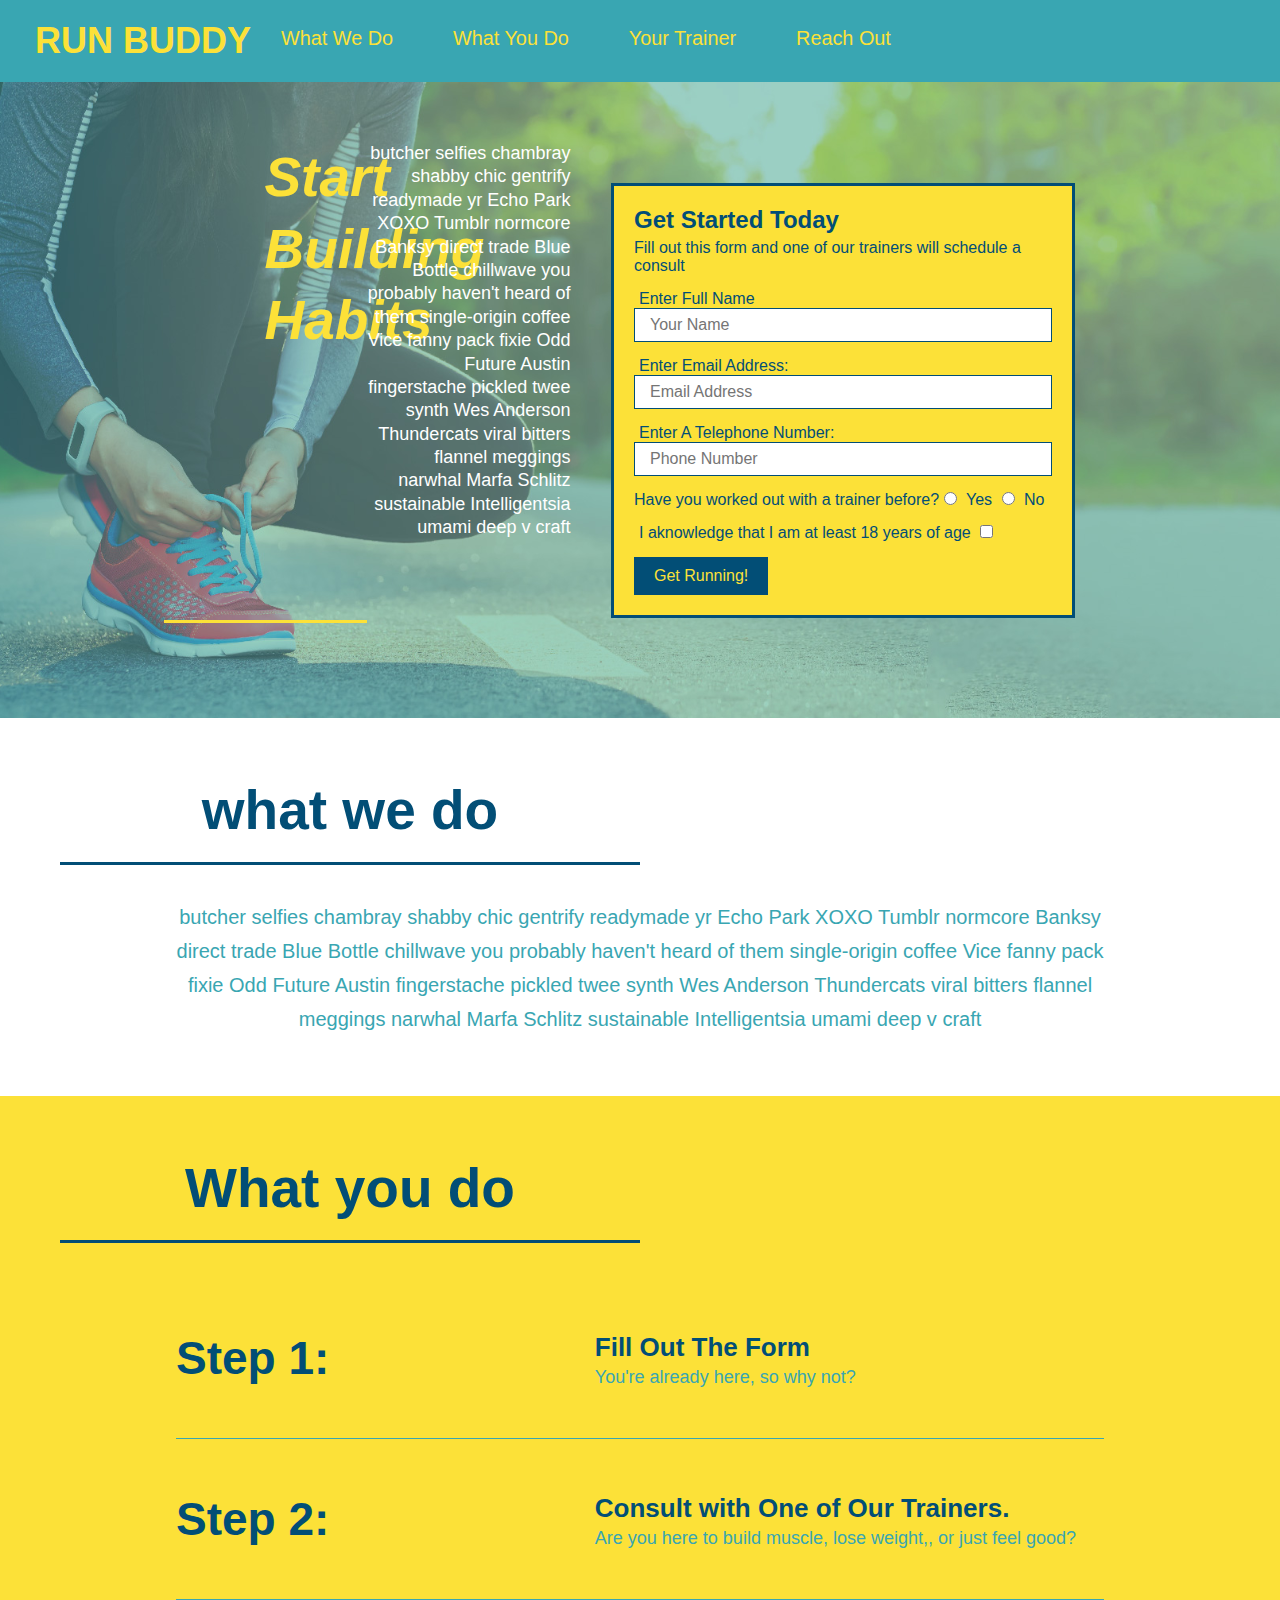
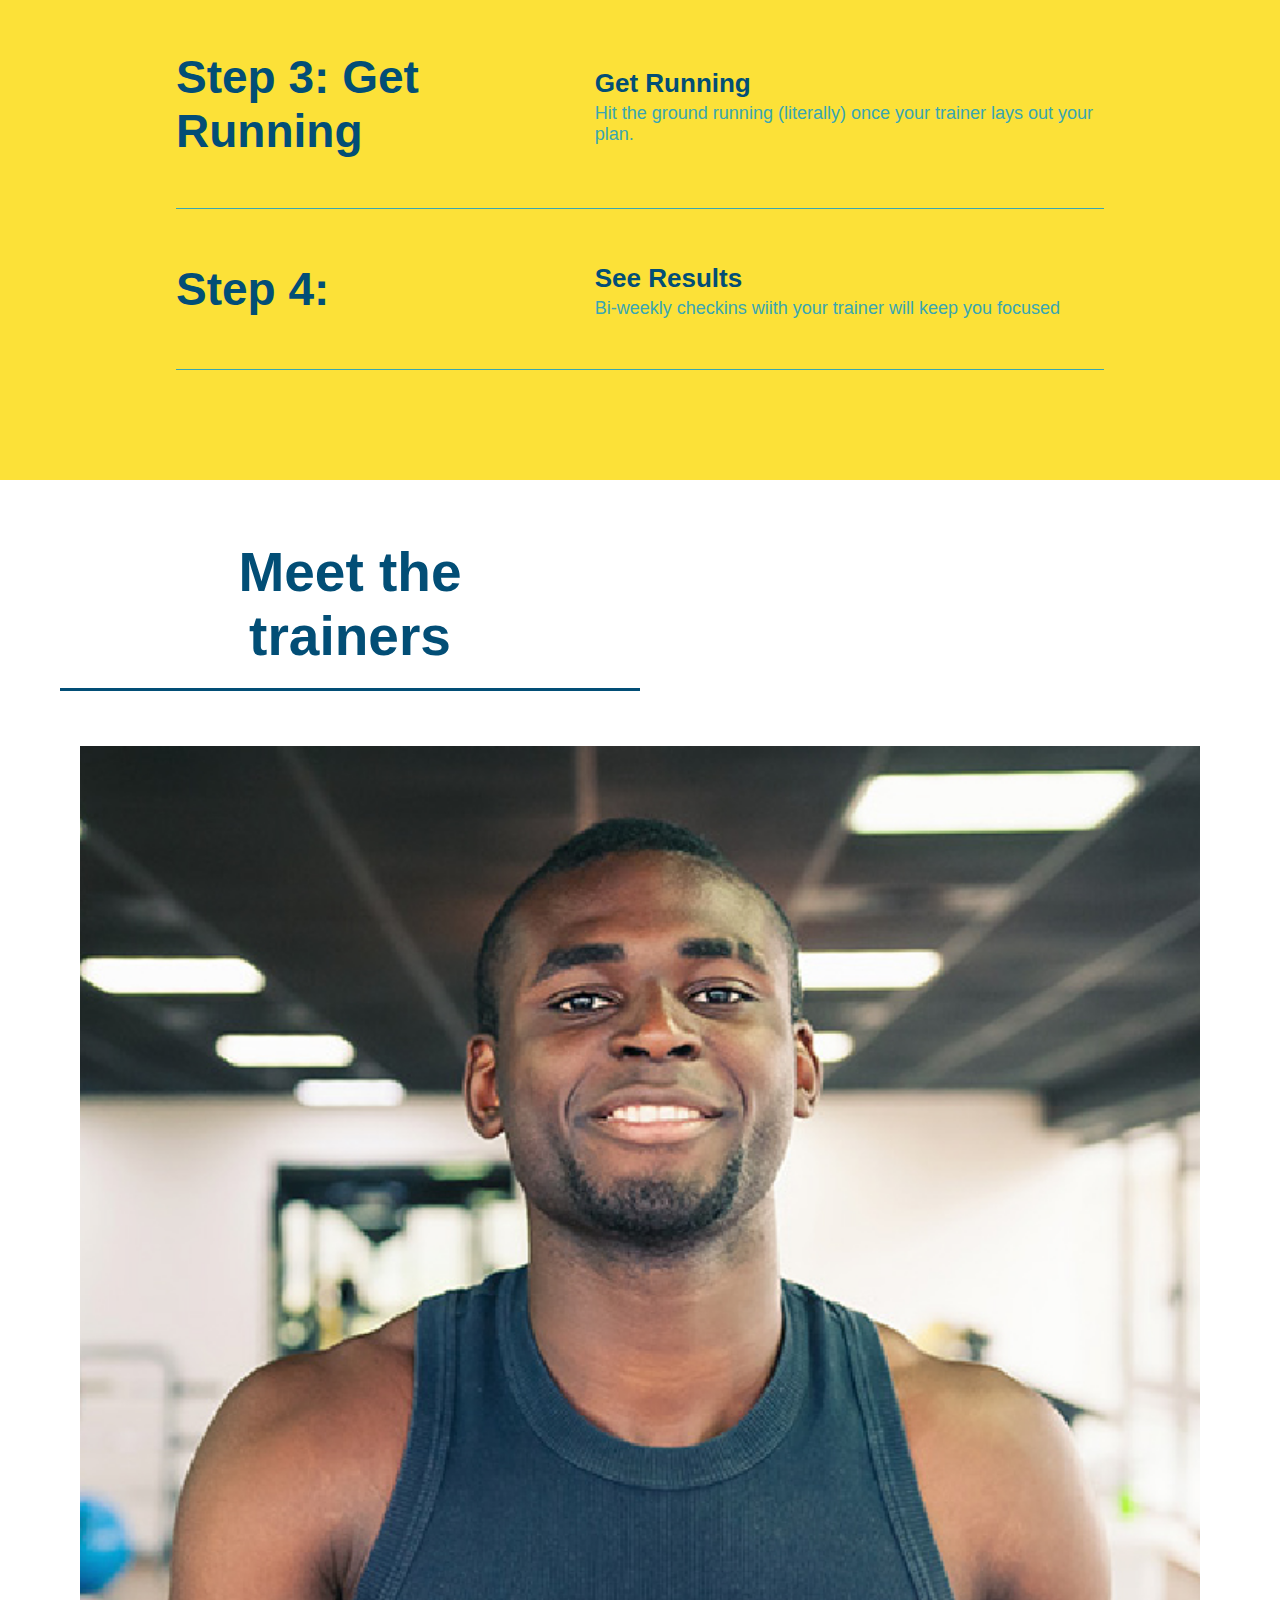
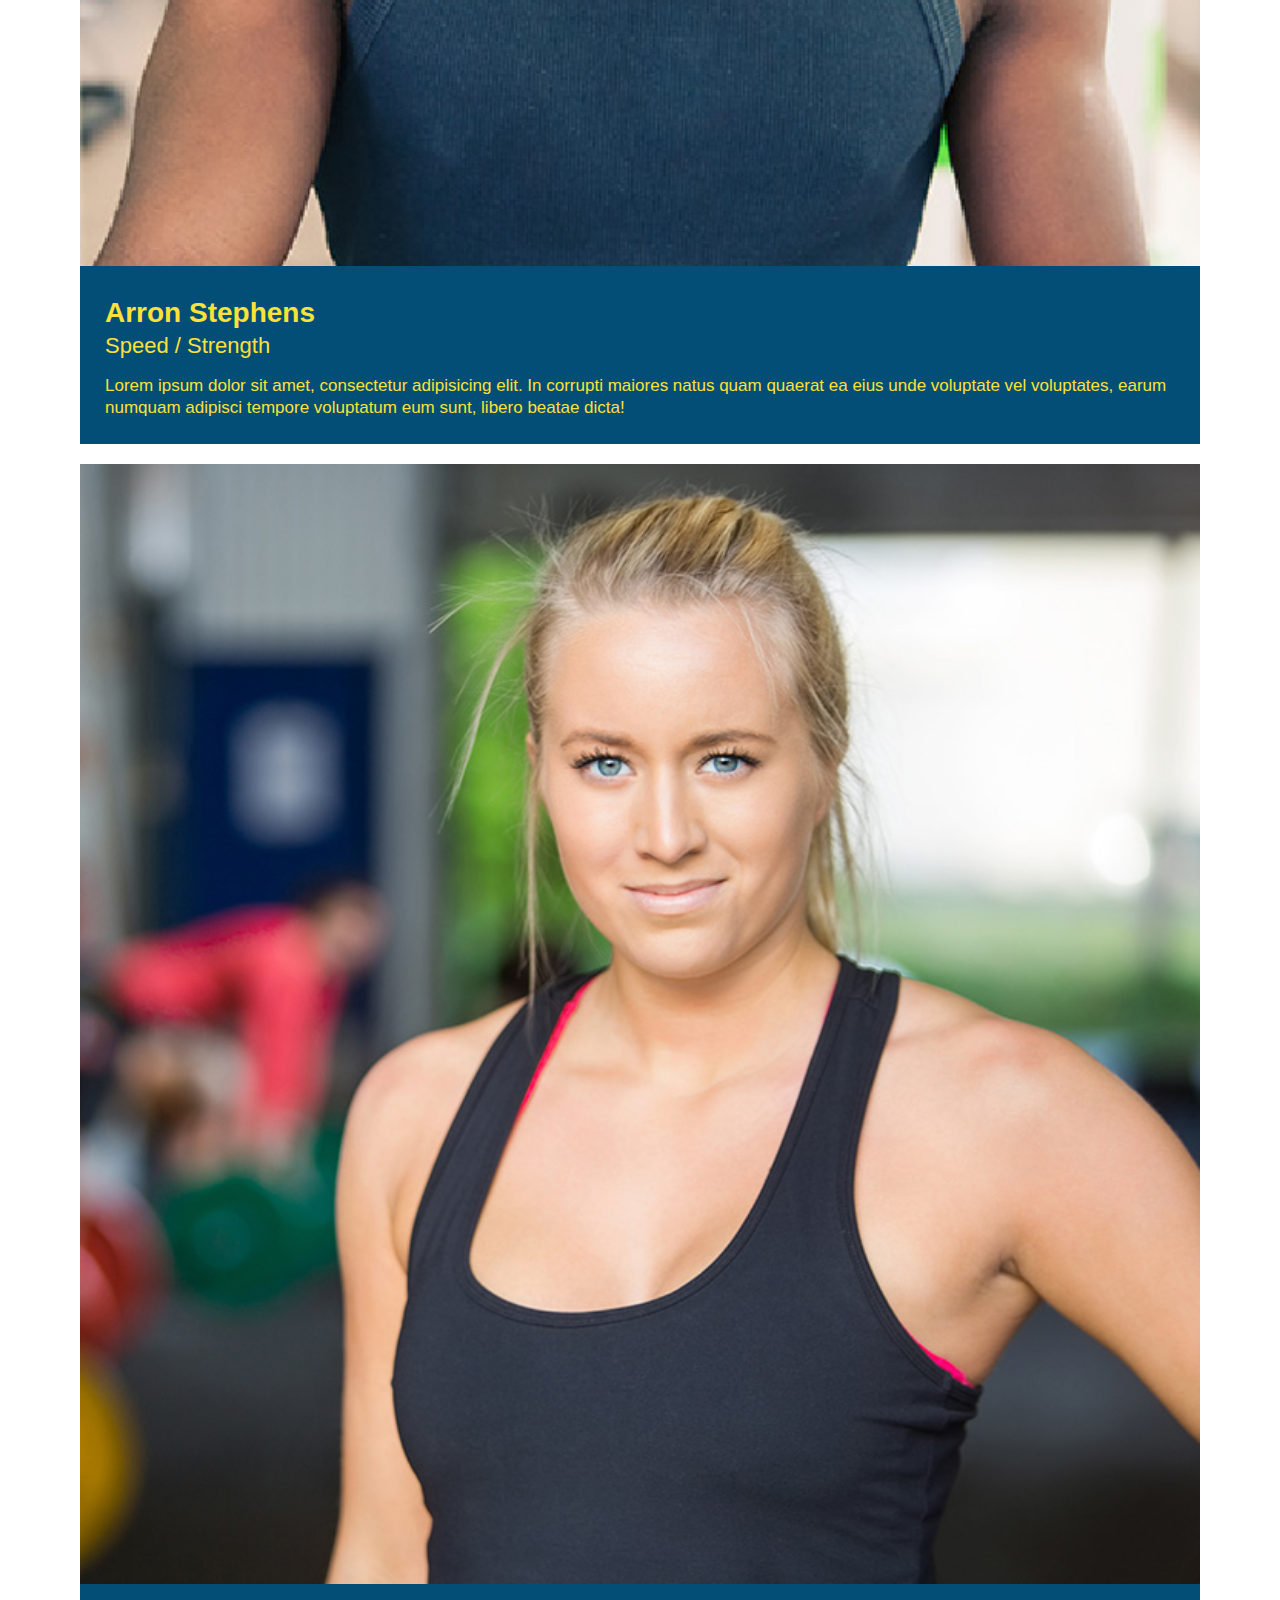
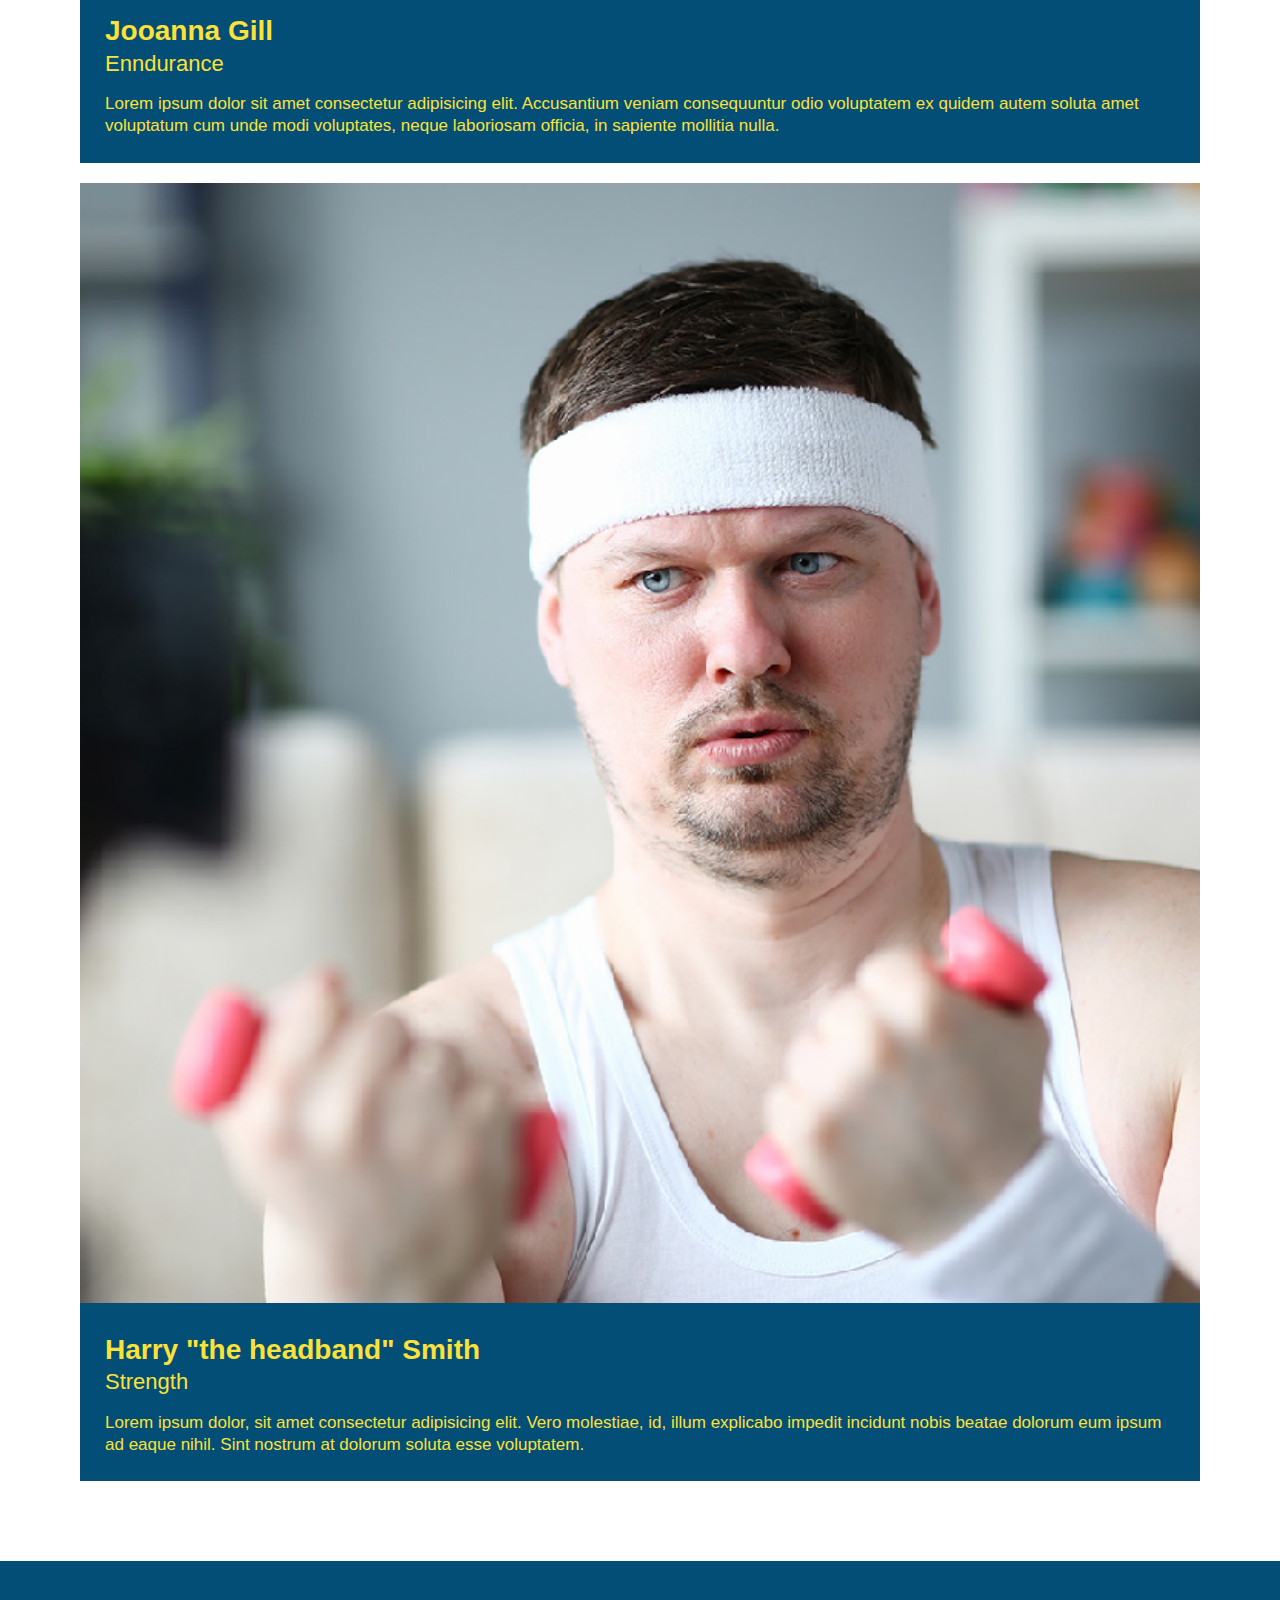
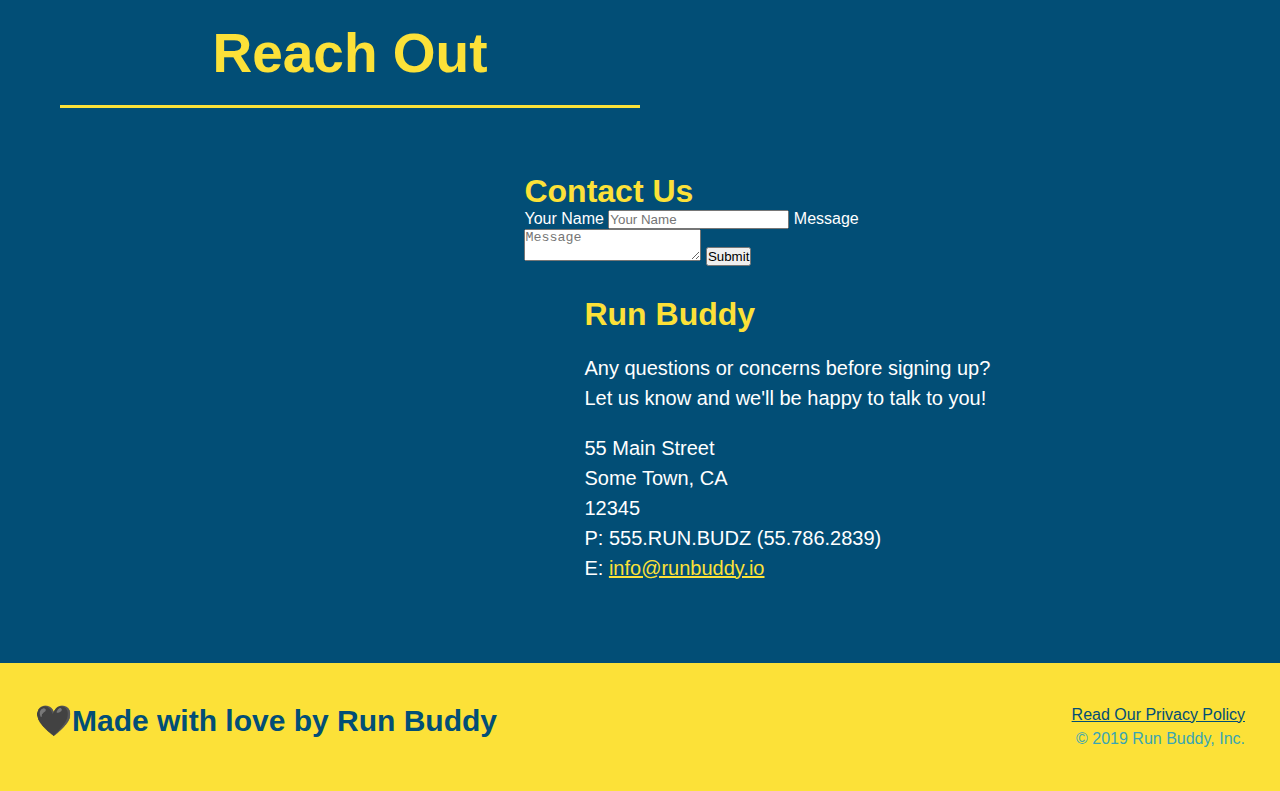
==== commit 8c6ad96f: "add flexbox to the trainers" ====
--- a/index.html
+++ b/index.html
@@ -136,36 +136,39 @@
            </div>
          </section>
 
-         <section id="your-trainers" class="trainers">
+         <section id="your-trainers">
              <h2 class="section-title primary-border">
                  Meet the trainers
                 </h2>
+
+                <div>
                 <article class="trainer">
                 <img src="./assets/images/trainer-1.jpg" alt="arron Stephens in his workout clothes, ready to pump  iron">
-                <div class="trainer-bio text-left">
-                    <h3>Arron Stephens</h3>
-                    <h4>Speed / Strength</h4>
+                <div class="trainer-bio">
+                    <h3 class="trainer-name">Arron Stephens</h3>
+                    <h4 class="trainer-role">Speed / Strength</h4>
                     <p>Lorem ipsum dolor sit amet, consectetur adipisicing elit. In corrupti maiores natus quam quaerat ea eius unde voluptate vel voluptates, earum numquam adipisci tempore voluptatum eum sunt, libero beatae dicta!</p>
                 </div>
                 </article>
 
                 <article class="trainer">
-                <div class="trainer-bio text-right">
-                    <h3>Jooanna Gill</h3>
-                    <h4>Enndurance</h4>
+                <img src="./assets/images/trainer-2.jpg" alt="Joanna Gill cooling off after a workout">
+                <div class="trainer-bio">
+                    <h3 class="trainer-name">Jooanna Gill</h3>
+                    <h4 class="trainer-role">Enndurance</h4>
                     <p>Lorem ipsum dolor sit amet consectetur adipisicing elit. Accusantium veniam consequuntur odio voluptatem ex quidem autem soluta amet voluptatum cum unde modi voluptates, neque laboriosam officia, in sapiente mollitia nulla.</p>
                 </div>
-                <img src="./assets/images/trainer-2.jpg" alt="Joanna Gill cooling off after a workout">
             </article>
 
             <article class="trainer">
                 <img src="./assets/images/trainer-3.jpg" alt="Harry Smith wearing a headband and lifting comically small pink weights">
-                <div class="trainer-bio text-left">
-                    <h3>Harry "the headband" Smith</h3>
-                    <h4>Strength</h4>
+                <div class="trainer-bio">
+                    <h3 class="trainer-name">Harry "the headband" Smith</h3>
+                    <h4 class="trainer-role">Strength</h4>
                     <p>Lorem ipsum dolor, sit amet consectetur adipisicing elit. Vero molestiae, id, illum explicabo impedit incidunt nobis beatae dolorum eum ipsum ad eaque nihil. Sint nostrum at dolorum soluta esse voluptatem.</p>
                 </div>
             </article>
+        </div>
          </section>
 
          <section id="reach out" class="contact">
--- a/assets/css/style.css
+++ b/assets/css/style.css
@@ -227,27 +227,28 @@
 /* this section is where trainers class starts */
 
 .trainers {
-    
+    width: 100%;
+    margin: 0 auto;
+    display: flex;
+    flex-wrap: wrap;
+    justify-content: space-around;
 }
 
 .trainer {
-    width: 900px;
-    margin: 0 auto 30px auto;
+    flex: 1;
+    margin: 20px;
     background: #024e76;
     color: #fce138;
-    overflow: auto;
 }
 /* images can be place in different areas with (float) */
 
 .trainer img {
-    width: 35%;
-    float: left;
+    width: 100%
 }
 
 .trainer-bio {
-    padding: 35px;
-    float: left;
-    width: 65%;
+    padding: 25px;
+    line-height: 1.3;
 }
 
 .text-left {
@@ -259,19 +260,18 @@
 }
 
 .trainer-bio h3 {
-    font-size: 32px;
-    margin-bottom: 8px;
+    font-size: 28px;
+
 }
 
 .trainer-bio h4 {
     font-weight: lighter;
-    font-size: 26px;
-    margin-bottom: 25px;
+    font-size: 22px;
+    margin-bottom: 15px;
 }
 
 .trainer-bio p {
     font-size: 17px;
-    line-height: 1.3;
 }
 
 .reach-out {
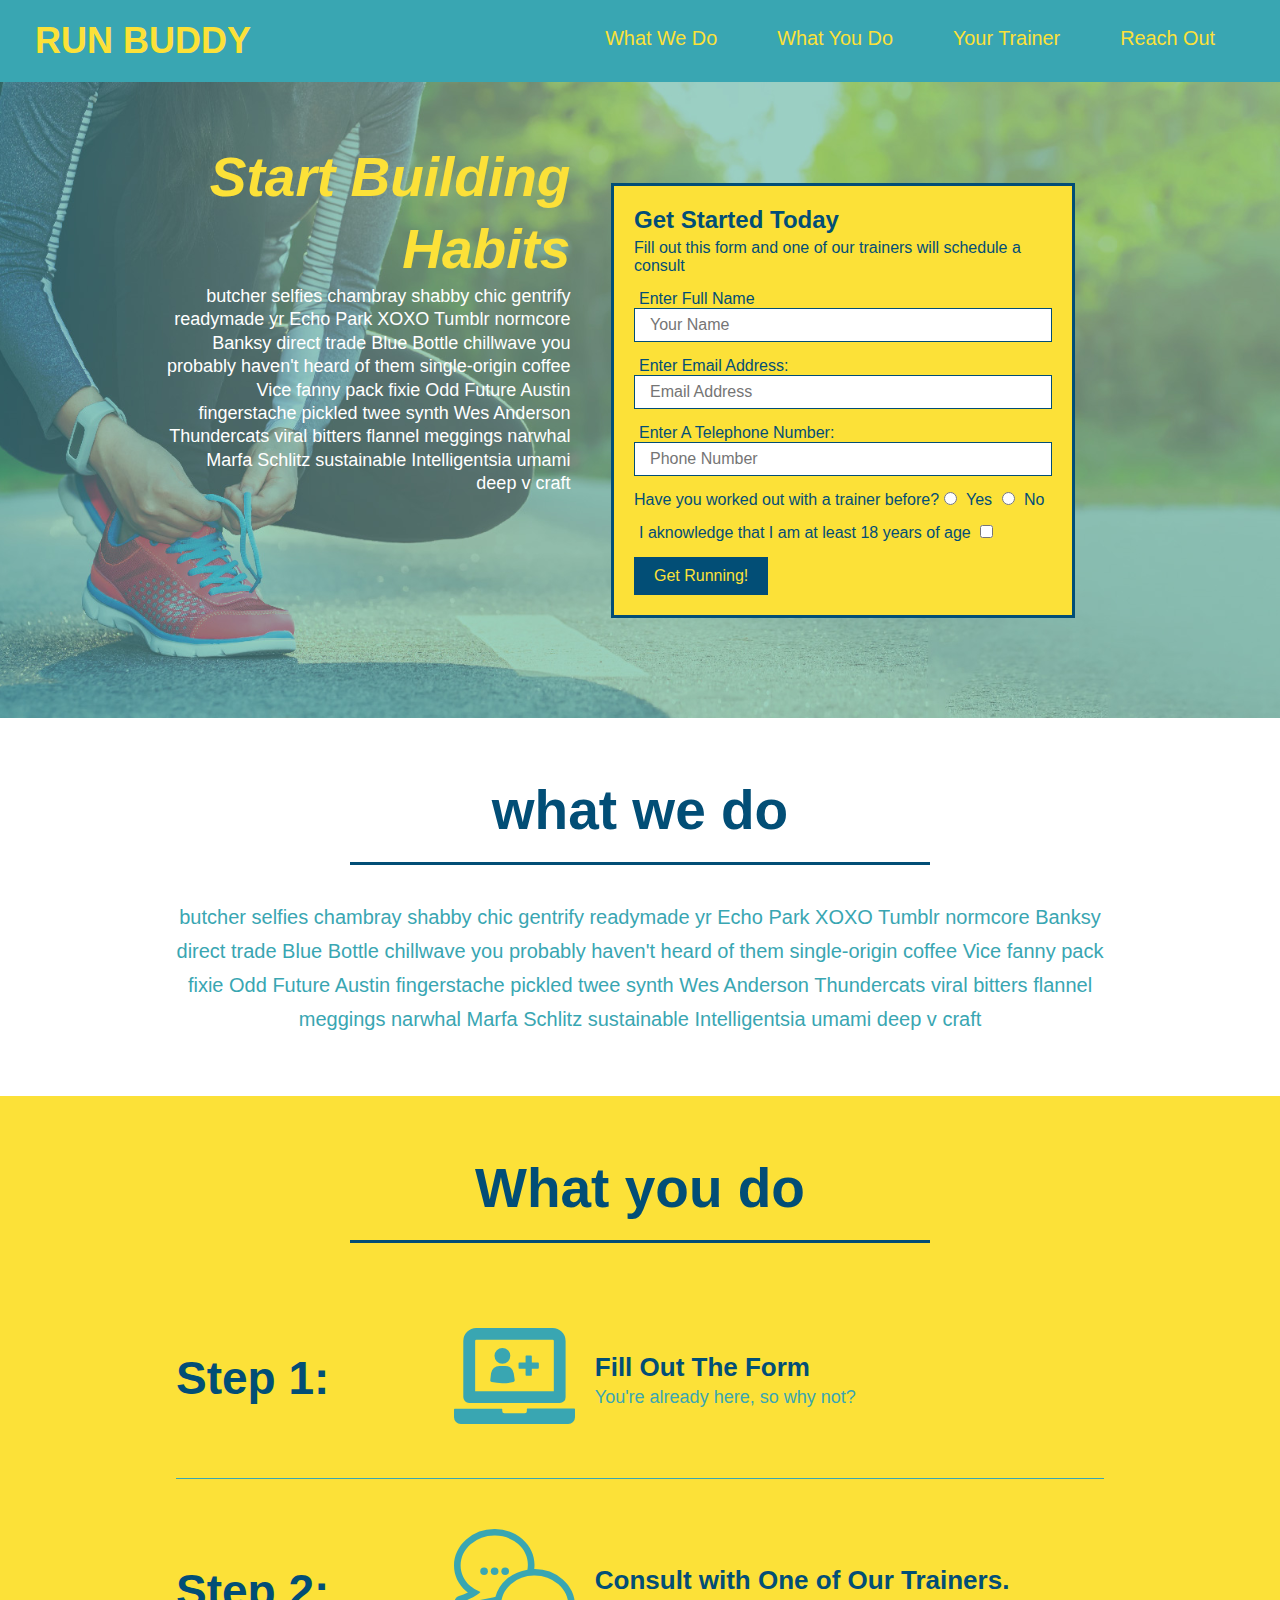
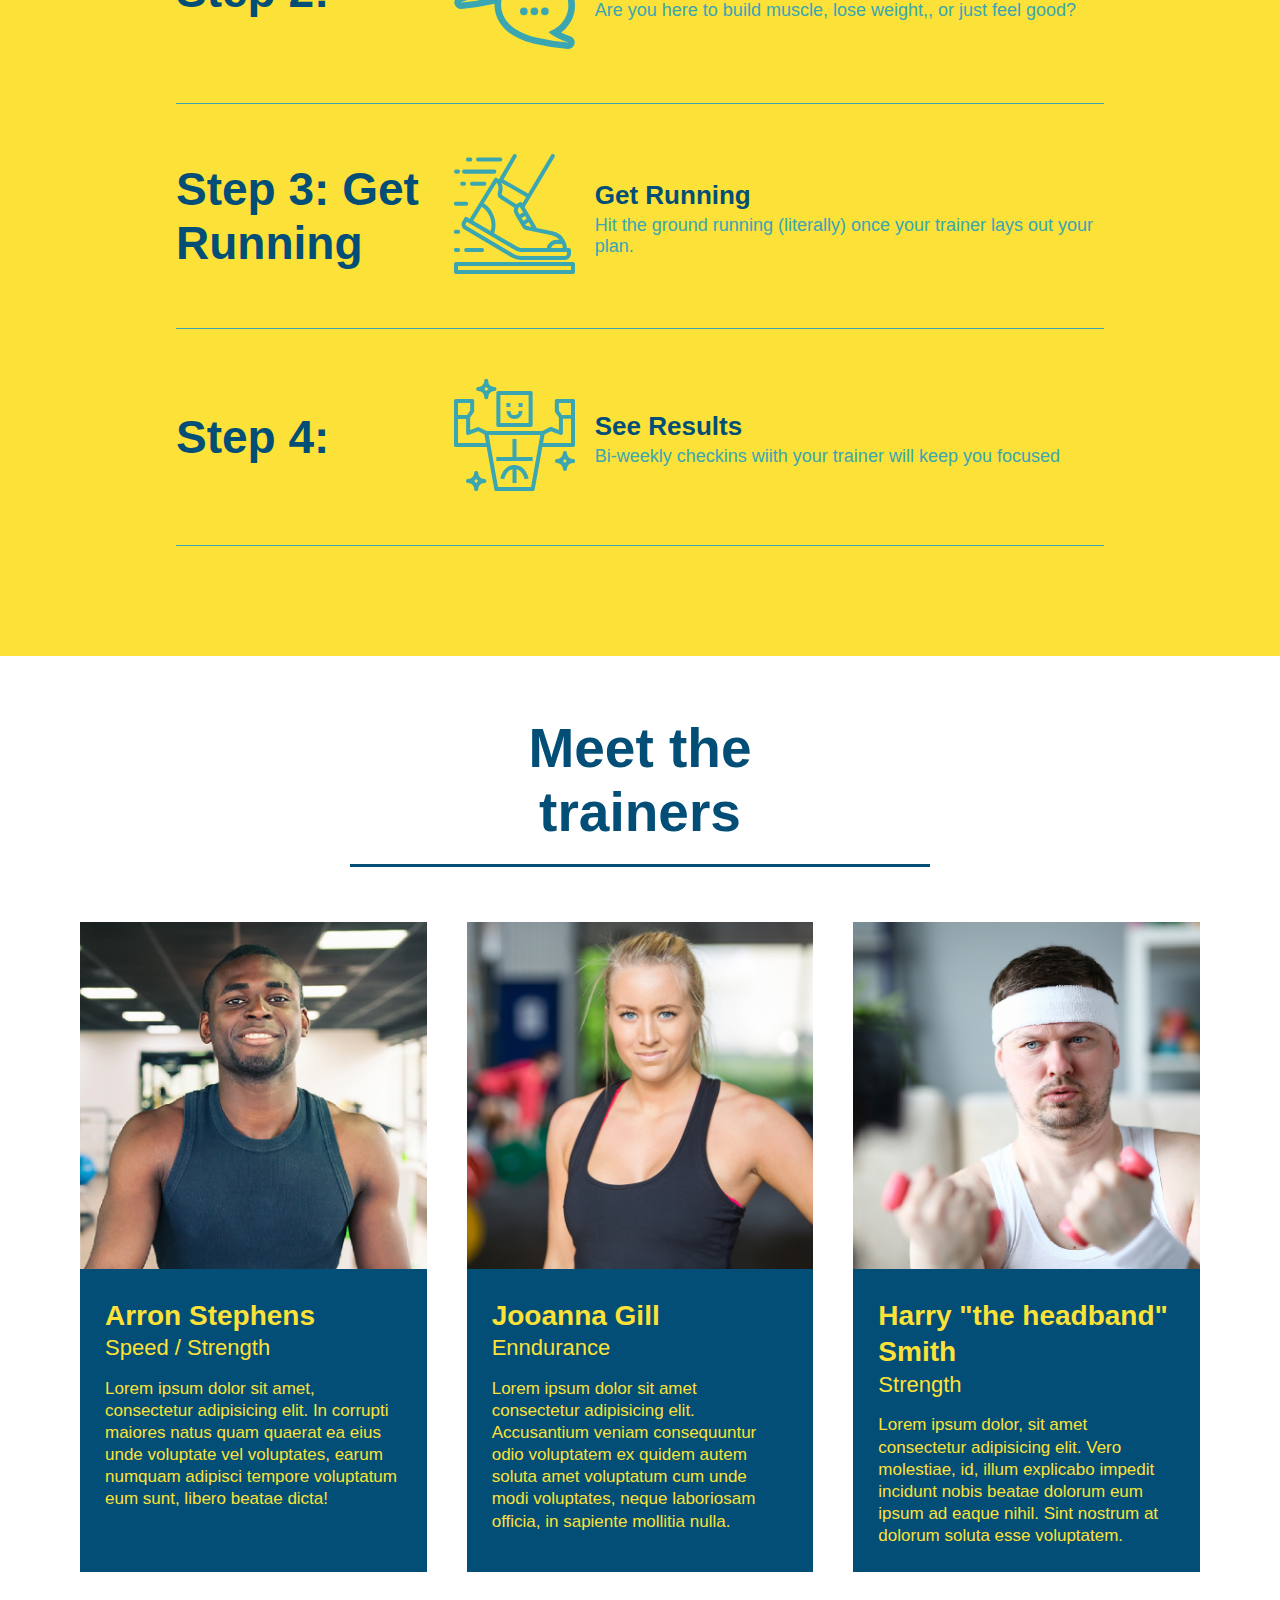
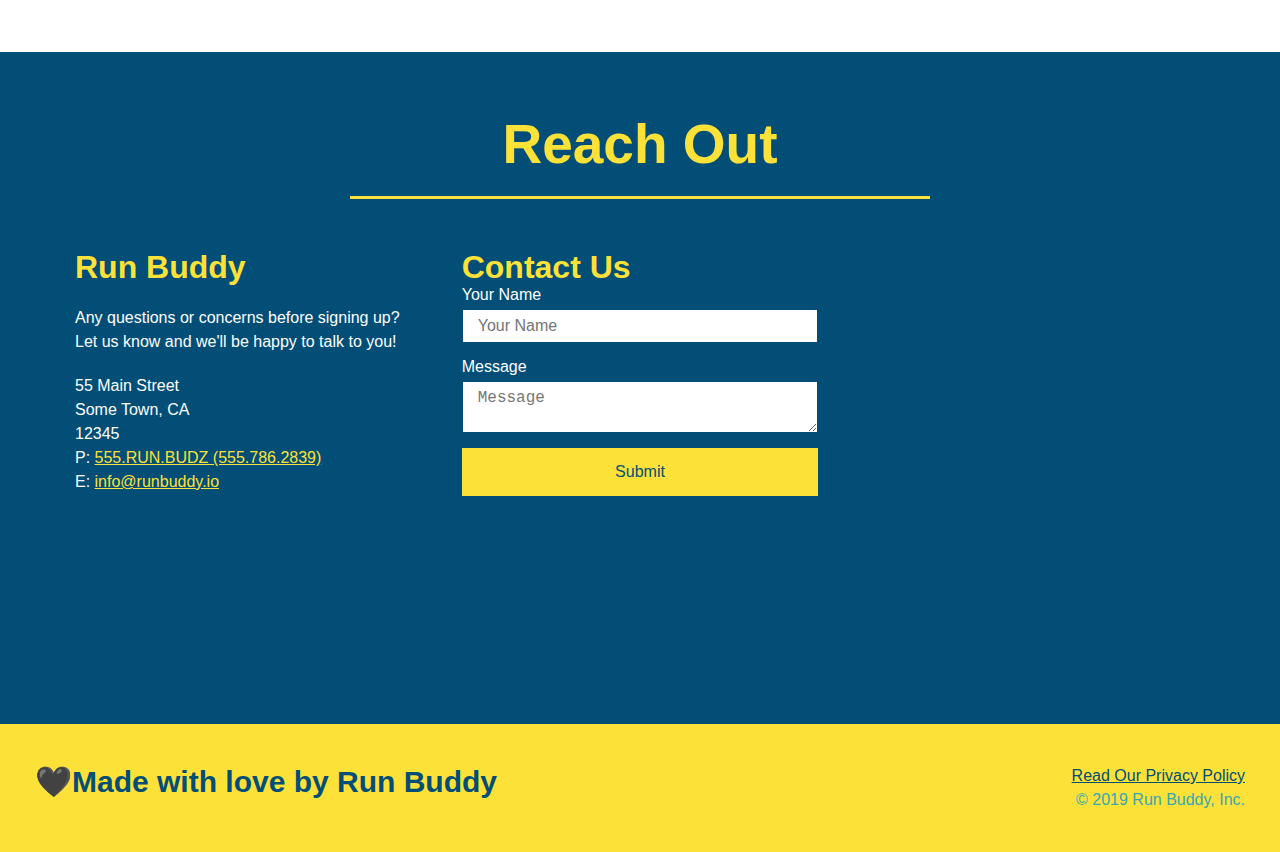
==== commit 95ebb589: "add flexbox to cantact info" ====
--- a/index.html
+++ b/index.html
@@ -28,8 +28,8 @@
              </nav>
          </header>
          <section class="hero">
-             <div class="hero-form-cta flex-row">
-                 <h2 class="section-title primary-border">Start Building Habits</h2>
+             <div class="hero-form-cta">
+                 <h2>Start Building Habits</h2>
                  <p>butcher selfies chambray shabby chic gentrify readymade yr Echo Park XOXO Tumblr normcore Banksy direct trade Blue
                     Bottle chillwave you probably haven't heard of them single-origin coffee Vice fanny pack fixie Odd Future Austin
                     fingerstache pickled twee synth Wes Anderson Thundercats viral bitters flannel meggings narwhal Marfa Schlitz
@@ -69,23 +69,31 @@
          
 
          <section id="what-we-do" class="intro">
-            <h2 class="section-title primary-border">what we do</h2>
+            <div class="flex-row">
+            <h2 class="section-title primary-border">
+            what we do
+            </h2>
+            </div>
+            <div class="flex-row">
             <p>
                 butcher selfies chambray shabby chic gentrify readymade yr Echo Park XOXO Tumblr normcore Banksy direct trade Blue
       Bottle chillwave you probably haven't heard of them single-origin coffee Vice fanny pack fixie Odd Future Austin
       fingerstache pickled twee synth Wes Anderson Thundercats viral bitters flannel meggings narwhal Marfa Schlitz
       sustainable Intelligentsia umami deep v craft
             </p>
+        </div>
          </section>
 
          <section id="what-you-do" class="steps">
+            <div class="flex-row">
              <h2 class="section-title primary-border">What you do</h2>
-         
+            </div>
+
          <div class="step">           
                 <h3>Step 1:</h3>               
             <div class="step-info">
                 <div class="step-img">
-                    <img src="../images/step-1.svg" alt="">
+                    <img src="./assets/images/step-1.svg" alt="">
                 </div>
                 <div class="step-text">
                     <h4>Fill Out The Form</h4>
@@ -98,7 +106,7 @@
                 <h3 >Step 2:</h3>               
                <div class="step-info">
                 <div class="step-img">
-                    <img src="../images/step-2.svg" alt="">
+                    <img src="./assets/images/step-2.svg" alt="">
                    </div>
                    <div class="step-text">
                     <h4>Consult with One of Our Trainers.</h4>
@@ -111,7 +119,7 @@
             <h3>Step 3: <span>Get Running</span></h3>
             <div class="step-info">
                 <div class="step-img">
-                    <img src="../images/step-3.svg" alt="">
+                    <img src="./assets/images/step-3.svg " alt="">
                    </div>
                    <div class="step-text">
                     <h4>Get Running</h4>
@@ -126,7 +134,7 @@
              <h3>Step 4:</h3>
              <div class="step-info">
                 <div class="step-img">
-                    <img src="../images/step-4.svg" alt="">
+                    <img src="./assets/images/step-4.svg" alt="">
                    </div>
                 <div class="step-text">
                 <h4>See Results</h4>
@@ -137,11 +145,12 @@
          </section>
 
          <section id="your-trainers">
+             <div class="flex-row">
              <h2 class="section-title primary-border">
                  Meet the trainers
                 </h2>
-
-                <div>
+            </div>
+                <div class="trainers">
                 <article class="trainer">
                 <img src="./assets/images/trainer-1.jpg" alt="arron Stephens in his workout clothes, ready to pump  iron">
                 <div class="trainer-bio">
@@ -172,15 +181,28 @@
          </section>
 
          <section id="reach out" class="contact">
+             <div class="flex-row">
              <h2 class="section-title primary-border">Reach Out</h2>
-
-             <div class="contact-info"> 
-                <iframe 
-                src="https://www.google.com/maps/embed?pb=!1m18!1m12!1m3!1d3237.6862922260916!2d-81.68464524947294!3d35.75851463324039!2m3!1f0!2f0!3f0!3m2!1i1024!2i768!4f13.1!3m3!1m2!1s0x8850d02d2ef75b73%3A0x74f30985d98f9de!2s111%20North%20St%2C%20Morganton%2C%20NC%2028655!5e0!3m2!1sen!2sus!4v1640264522964!5m2!1sen!2sus" width="400" height="400" 
-                style="border:0;" allowfullscreen="" loading="lazy">
-                </iframe>
-
+            </div>
+                
                 <div class="contact-info">
+                <div>
+                 <h3>Run Buddy</h3>
+                 <p>Any questions or concerns before signing up?
+             <br/>
+                     Let us know and we'll be happy to talk to you!
+                 </p>
+
+                 <address>
+                     55 Main Street <br/>
+                     Some Town, CA <br/>
+                     12345<br/>
+                     P: <a href="tel:555.786.2839">555.RUN.BUDZ (555.786.2839)</a><br/>
+                     E: <a href="mailto://info@runbuddy.io">info@runbuddy.io</a>
+                 </address>
+                </div>
+
+                 <div class="contact-form">
                     <h3>Contact Us</h3>
                     <form>
                       <label for="contact-name">Your Name</label>
@@ -191,28 +213,22 @@
                  
                       <button type="submit">Submit</button>
                      </form>
-
-             <div>
-                 <h3>Run Buddy</h3>
-                 <p>Any questions or concerns before signing up?
-             <br/>
-                     Let us know and we'll be happy to talk to you!
-                 </p>
-                 <address>
-                     55 Main Street <br/>
-                     Some Town, CA <br/>
-                     12345<br/>
-                     P: 555.RUN.BUDZ (55.786.2839)<br/>
-                     E: <a href="mailto:info@runbuddy.io">info@runbuddy.io</a>
-                 </address>
-                 </div>
-             </div>
+                    </div>
+
+                 <iframe 
+                src="https://www.google.com/maps/embed?pb=!1m18!1m12!1m3!1d3237.6862922260916!2d-81.68464524947294!3d35.75851463324039!2m3!1f0!2f0!3f0!3m2!1i1024!2i768!4f13.1!3m3!1m2!1s0x8850d02d2ef75b73%3A0x74f30985d98f9de!2s111%20North%20St%2C%20Morganton%2C%20NC%2028655!5e0!3m2!1sen!2sus!4v1640264522964!5m2!1sen!2sus" width="400" height="400" 
+                style="border:0;" allowfullscreen="" loading="lazy">
+                </iframe>
+
+
+            </div>
+            
          </section>
 
          <footer>
              <h2>🖤Made with love by Run Buddy</h2>
              <div>
-                 <a href="#">Read Our Privacy Policy</a><br />
+                 <a href="./privacy-policy.html">Read Our Privacy Policy</a><br />
                  &copy; 2019 Run Buddy, Inc.
              </div>
          </footer>
--- a/assets/css/style.css
+++ b/assets/css/style.css
@@ -11,7 +11,7 @@
     padding: 20px 35px;
     background-color: #39a6b2;
     display: flex;
-    justify-content: spaace space-between;
+    justify-content: space-between;
     flex-wrap: wrap;
 }
 header h1 {
@@ -296,19 +296,26 @@
 .contact h2 {
     color: #fce138;
 }
+
+.contact-info {
+    display: flex;
+    justify-content: space-between;
+    flex-wrap: wrap;
+  }
 /* IFRAME can style every iframe element which can add style where it wasnt wanted. also iframe from untrusted source could potentially embed malware or phi*/
 
 .contact-info iframe {
-    width: 400px;
+
     height: 400px;
 }
 
+.contact-info > * {
+    flex: 1;
+    margin: 15px;
+}
+
 .contact-info div {
-    width: 410px;
-    display: inline-block;
-    vertical-align: top;
-    text-align: left;
-    margin: 30px 0 0 60px;
+    
     color: white;
 }
 
@@ -320,10 +327,32 @@
 .contact-info p, .contact-info address {
     margin: 20px 0;
     line-height: 1.5;
-    font-size: 20px;
+    font-size: 16px;
     font-style: normal;
 }
 
+.contact-form input, .contact-form textarea {
+    border: 1px solid #024e76;
+    display: block;
+    padding: 7px 15px;
+    font-size: 16px;
+    color: #024e76;
+    width: 100%;
+    margin-bottom: 15px;
+    margin-top: 5px;
+}
+
+.contact-form button {
+    width: 100%;
+    border: none;
+    background: #fce138;
+    color: #024e76;
+    text-align: center;
+    padding: 15px 0;
+    font-size: 16px;
+}
+
+
 .contact-info a {
     color: #fce138;
 }
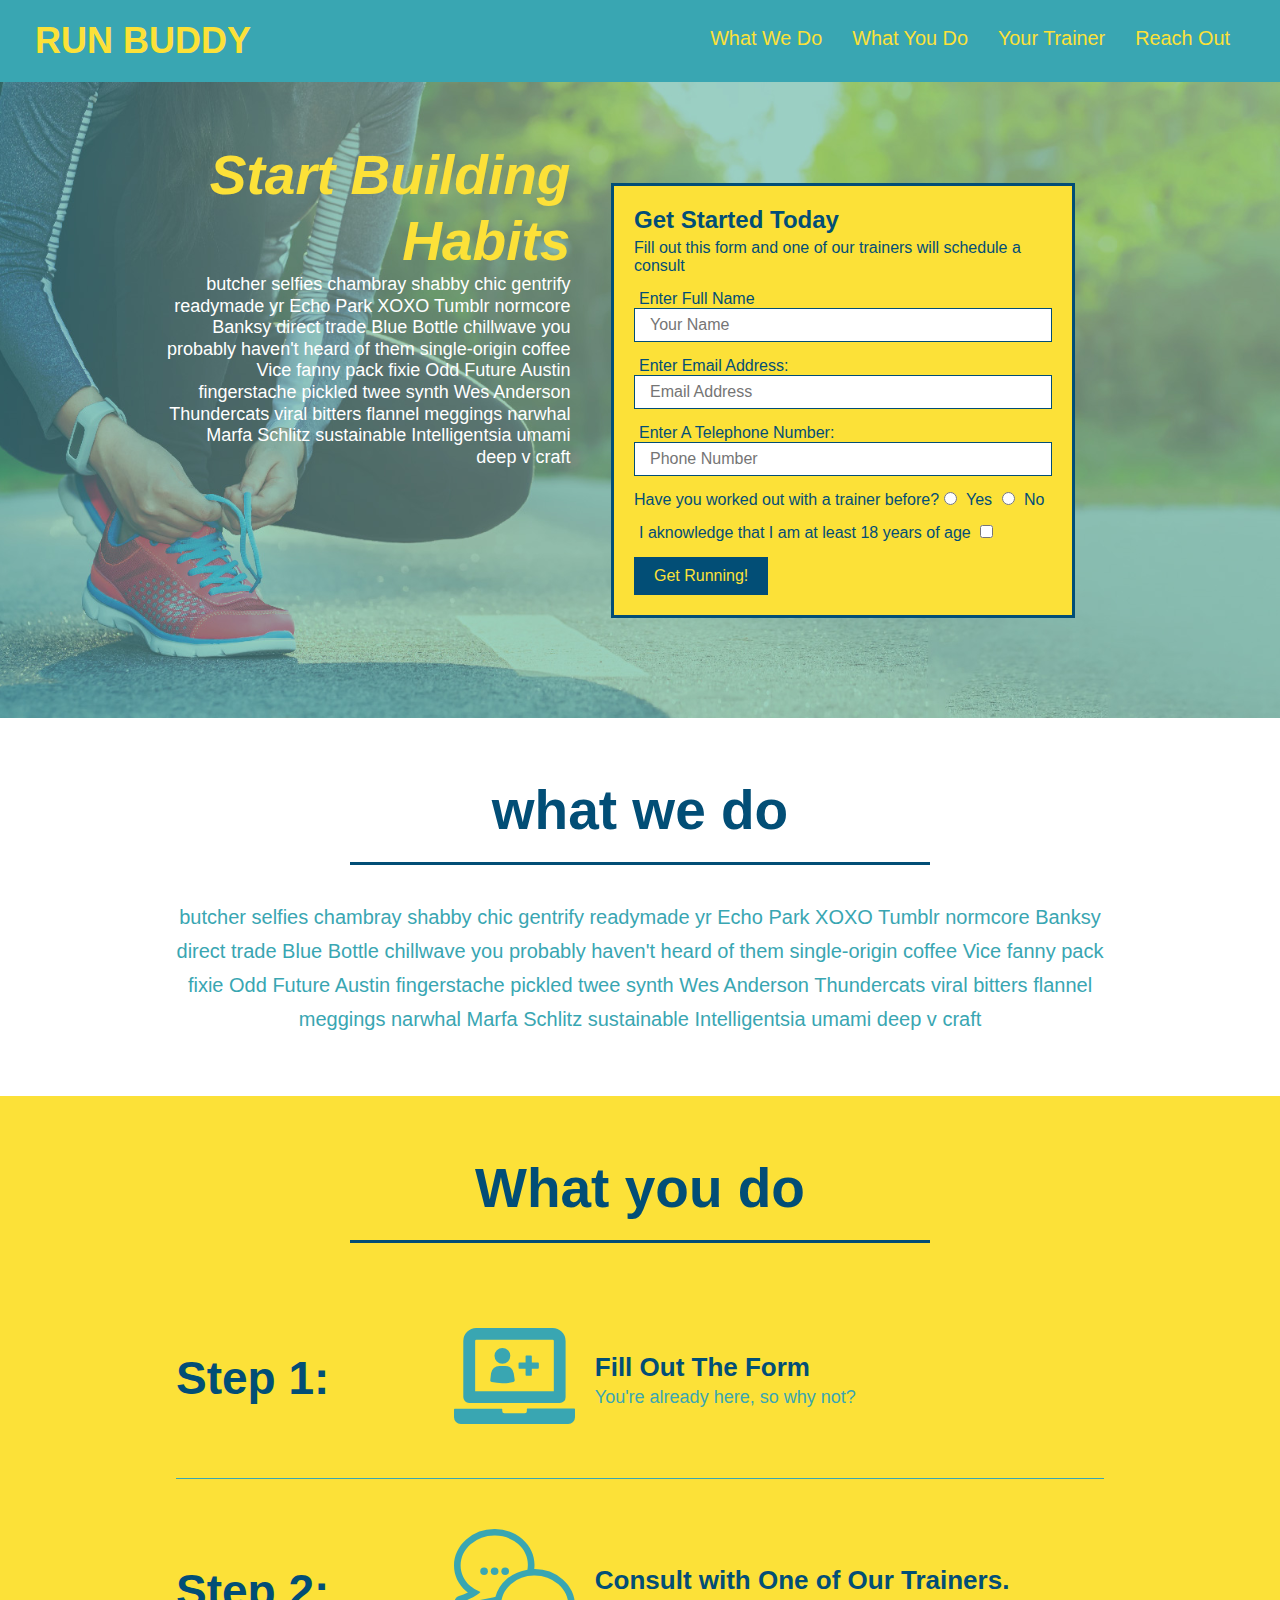
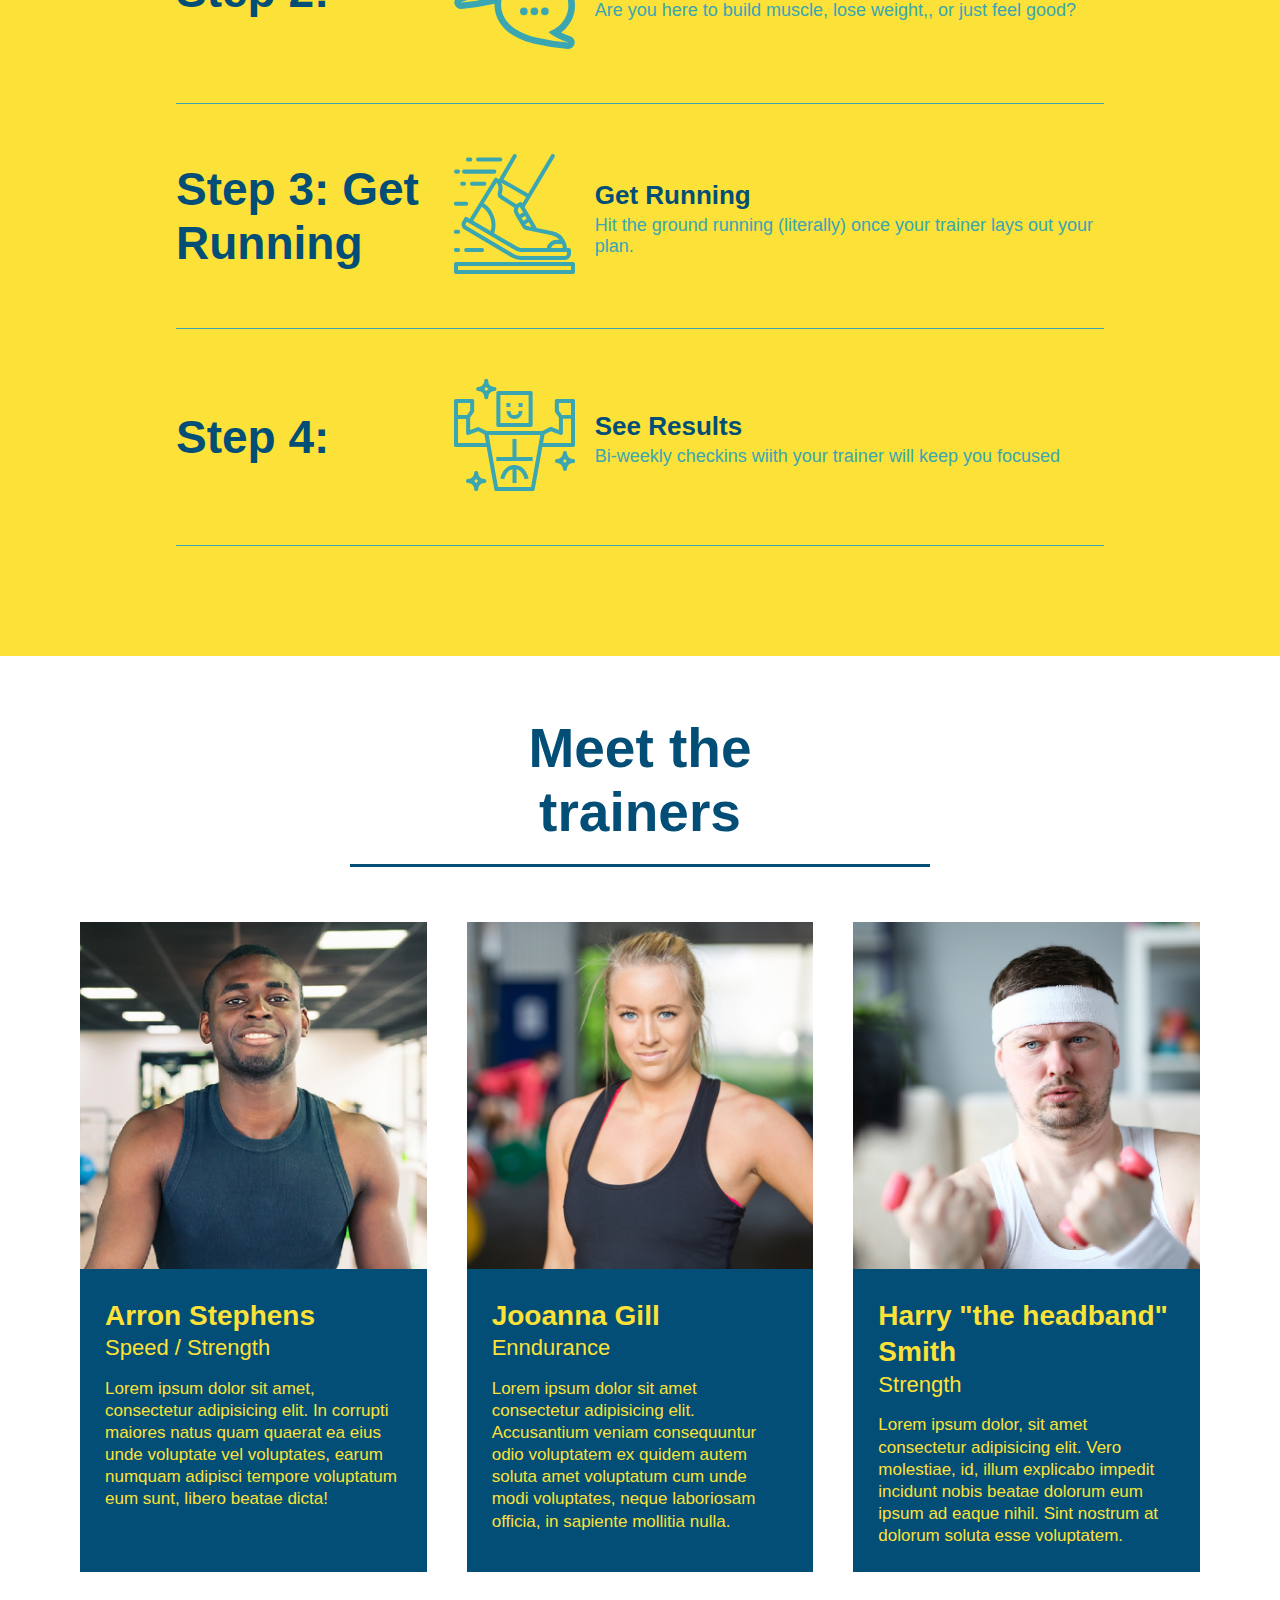
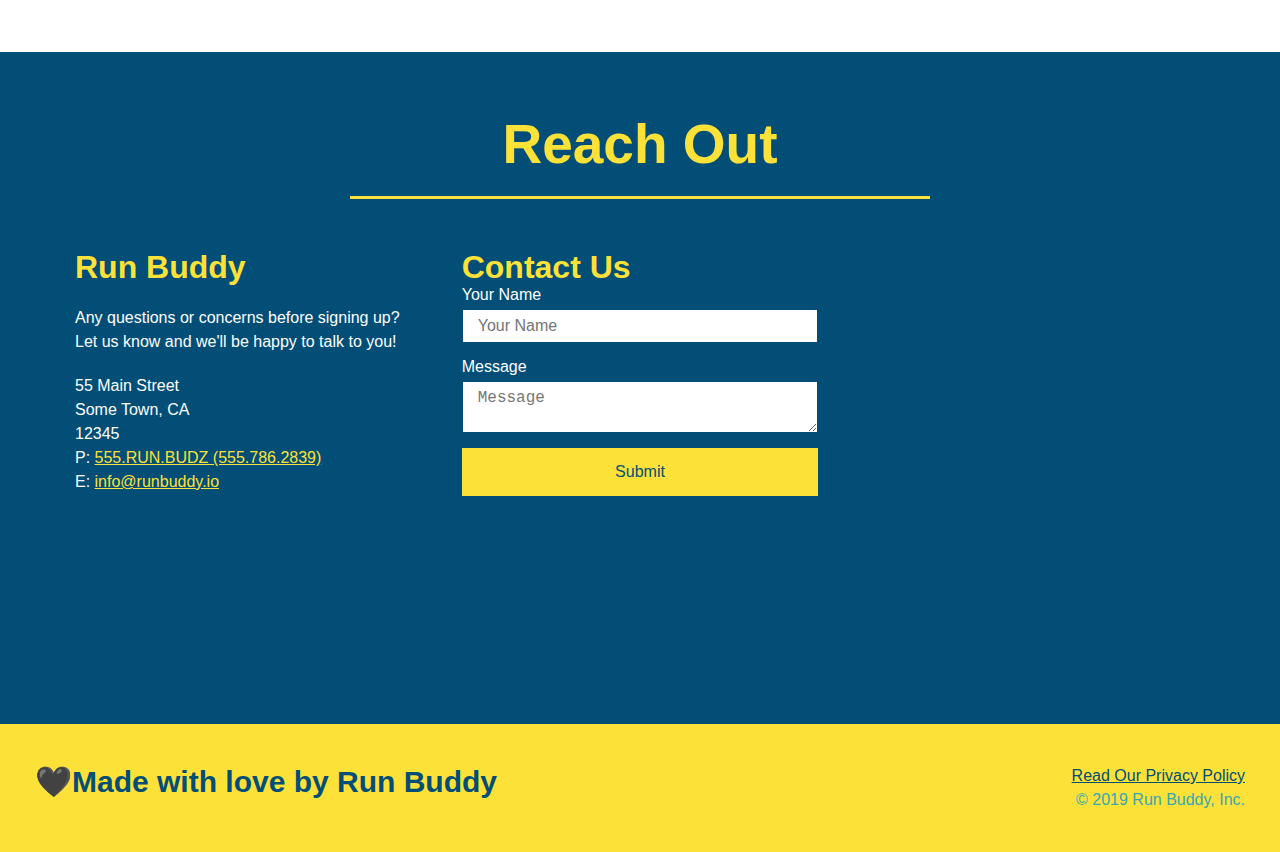
==== commit 8bd9edc8: "media queries" ====
--- a/index.html
+++ b/index.html
@@ -1,6 +1,7 @@
 <!DOCTYPE html>
 <html lang="en">
     <head>
+        <meta name="viewport" content="width=device-width, initial-scale=1.0" />
         <meta charset="UTF-8"/>
         <title>Run Buddy</title>
         <link rel="stylesheet" href="./assets/css/style.css">
--- a/assets/css/style.css
+++ b/assets/css/style.css
@@ -39,7 +39,7 @@
     list-style: none;
 }
 header nav ul li a {
-    margin: 0 30px;
+    padding: 10px 15px;
     font-weight: lighter;
     font-size: 1.55vw;
 }
@@ -71,6 +71,7 @@
 }
 /* Hero Style Start */
 .hero {
+    align-items: flex-start;
     display: flex;
     justify-content: center;
     flex-wrap: wrap;
@@ -89,7 +90,7 @@
     margin: 3.5;
     color: #fff;
     font-size: 18px;
-    line-height: 1.3;
+    line-height: 1.2;
 }
 
 .hero-form-cta h2 {
@@ -206,7 +207,7 @@
 }
 
 .section-title {
-    font-size: 55px;
+    font-size: 48px;
     color: #024e76;
     padding-bottom: 20%;
     text-align: center;
@@ -361,4 +362,8 @@
     display: flex;
 }
 
-
+@media screen and (max-width: 980px) {
+    
+  }
+
+
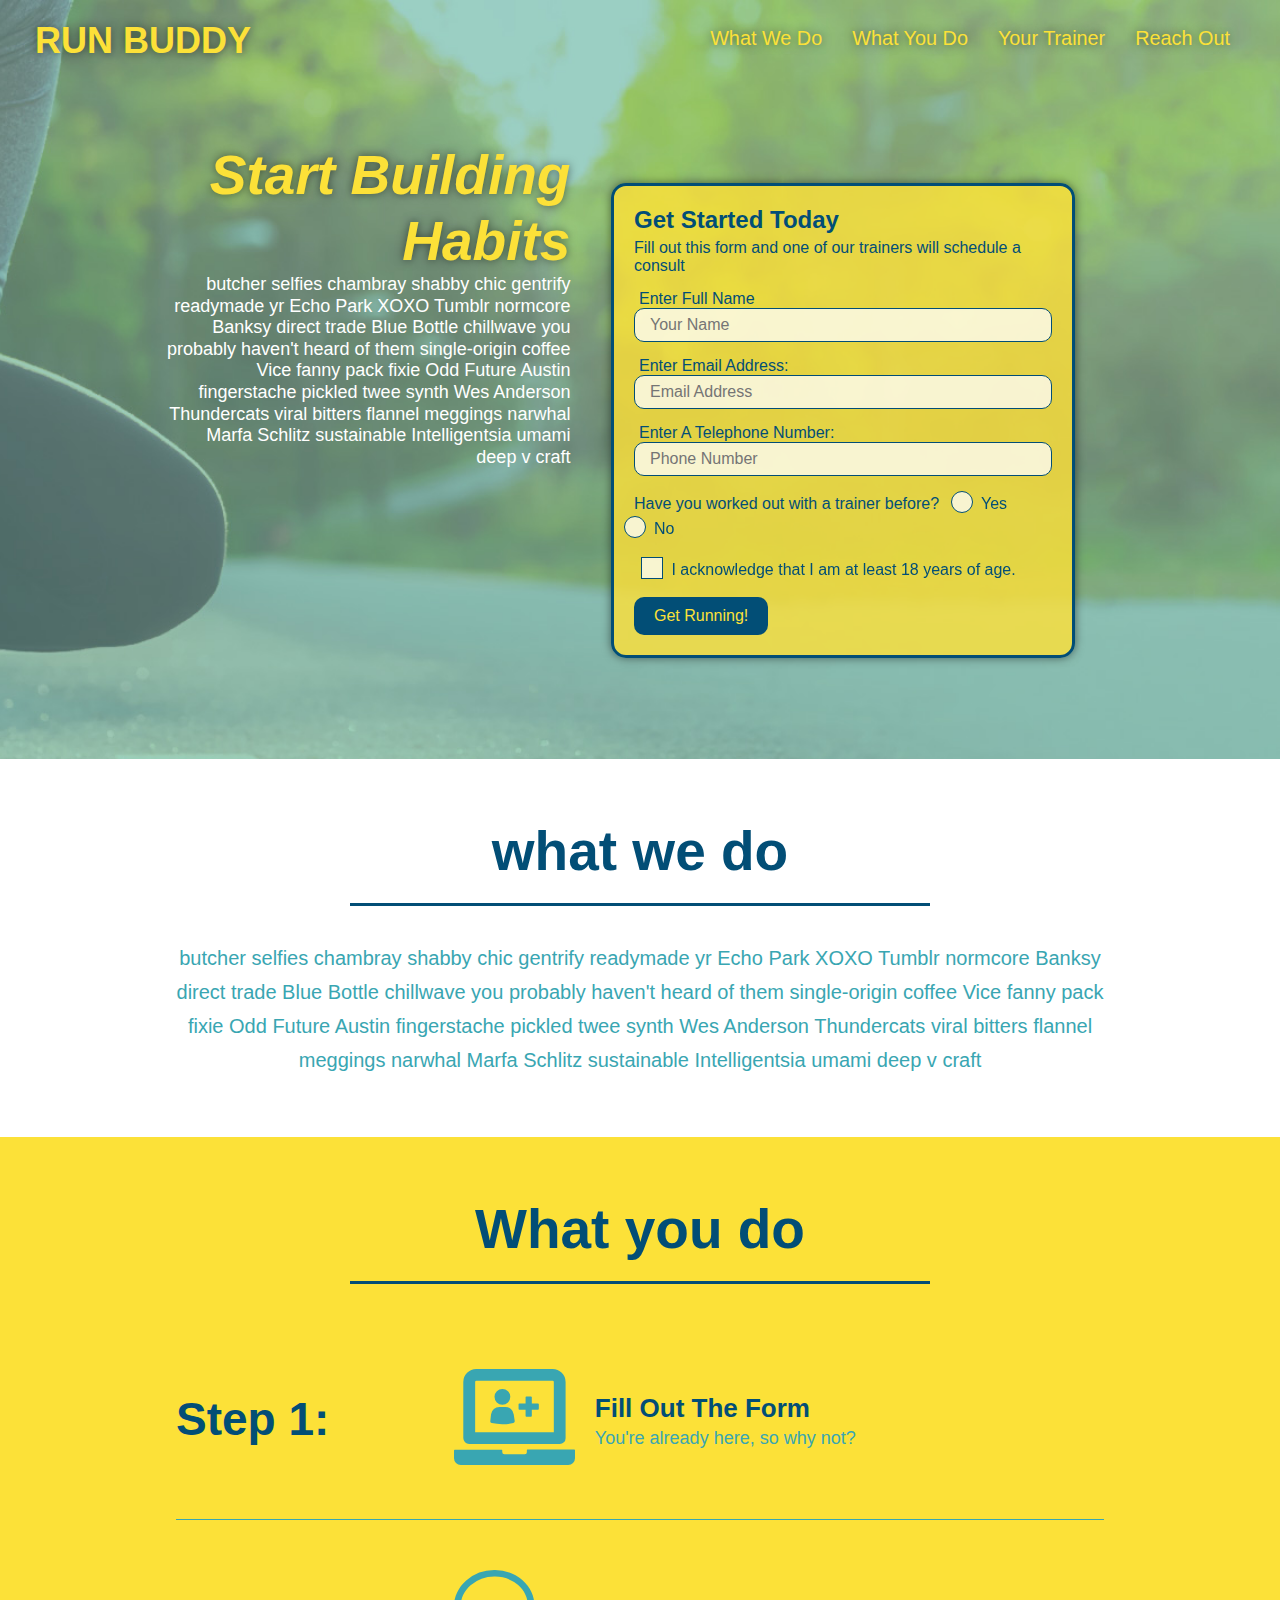
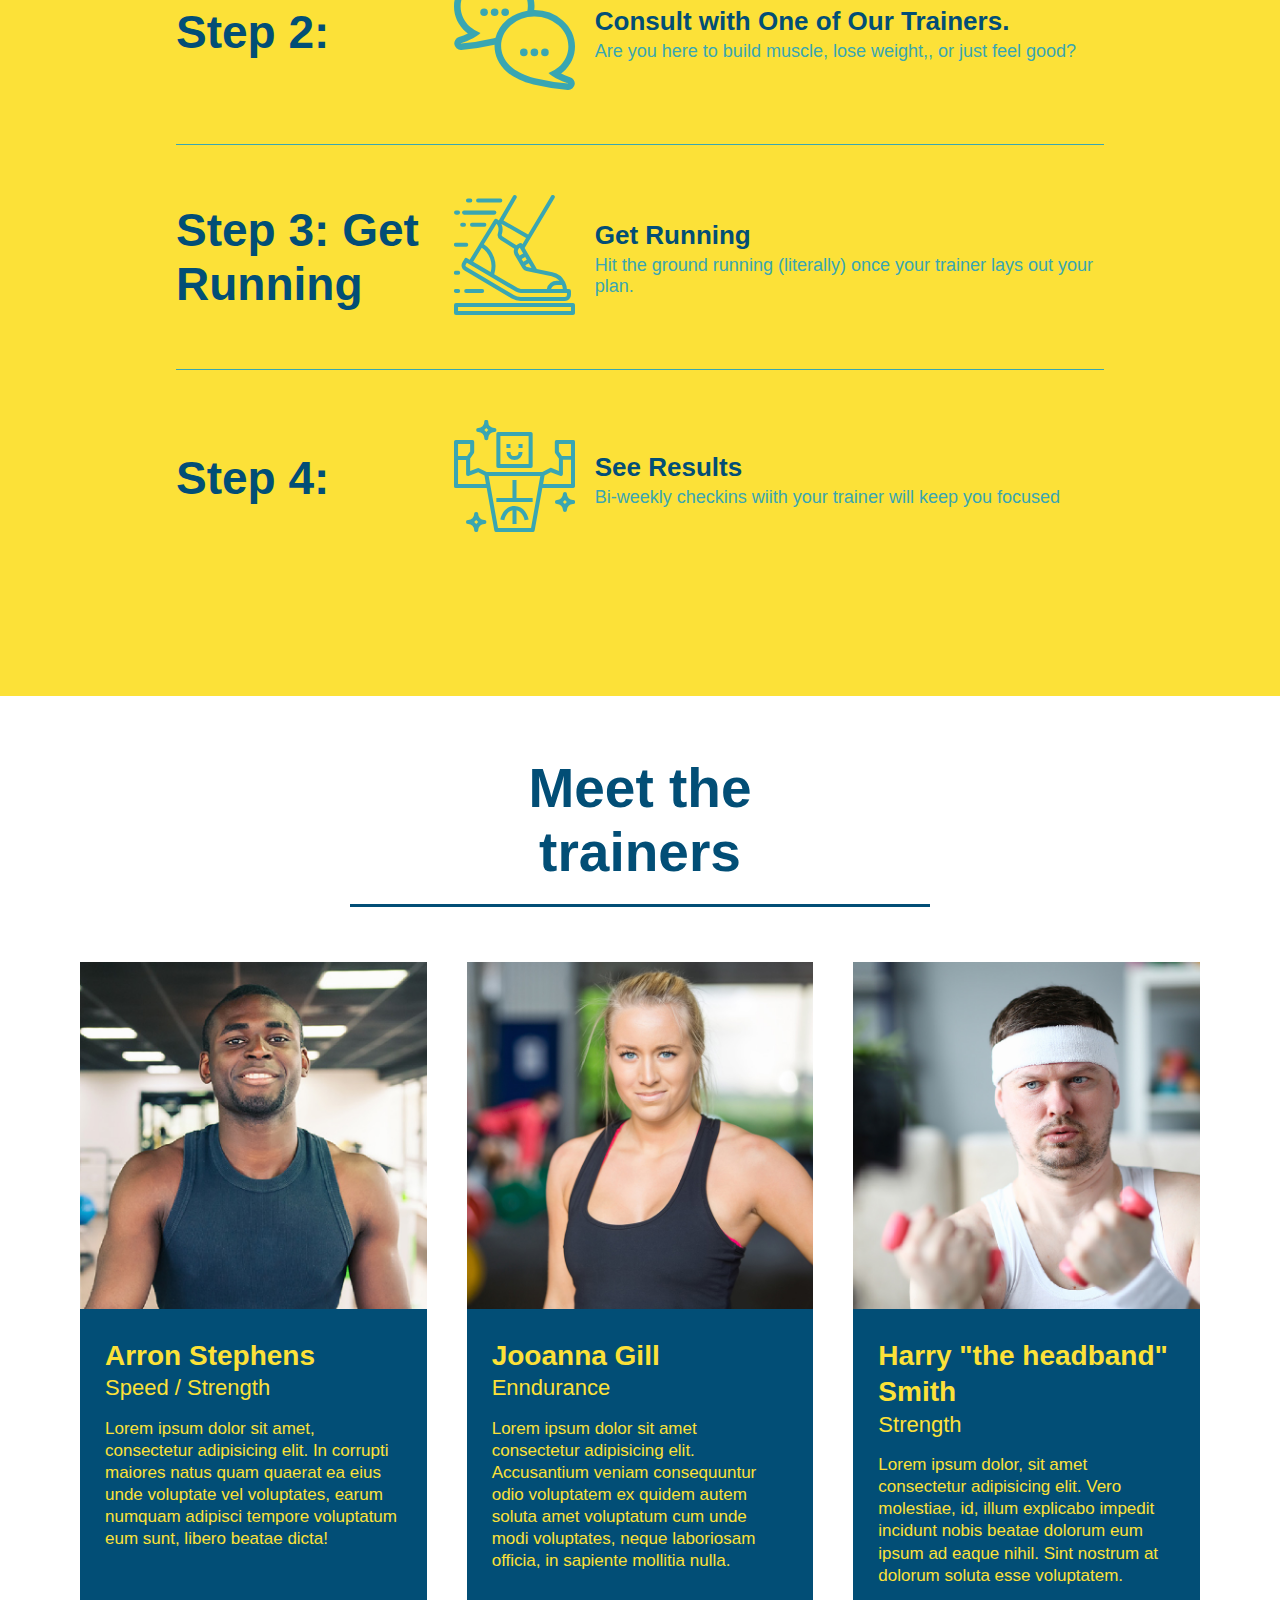
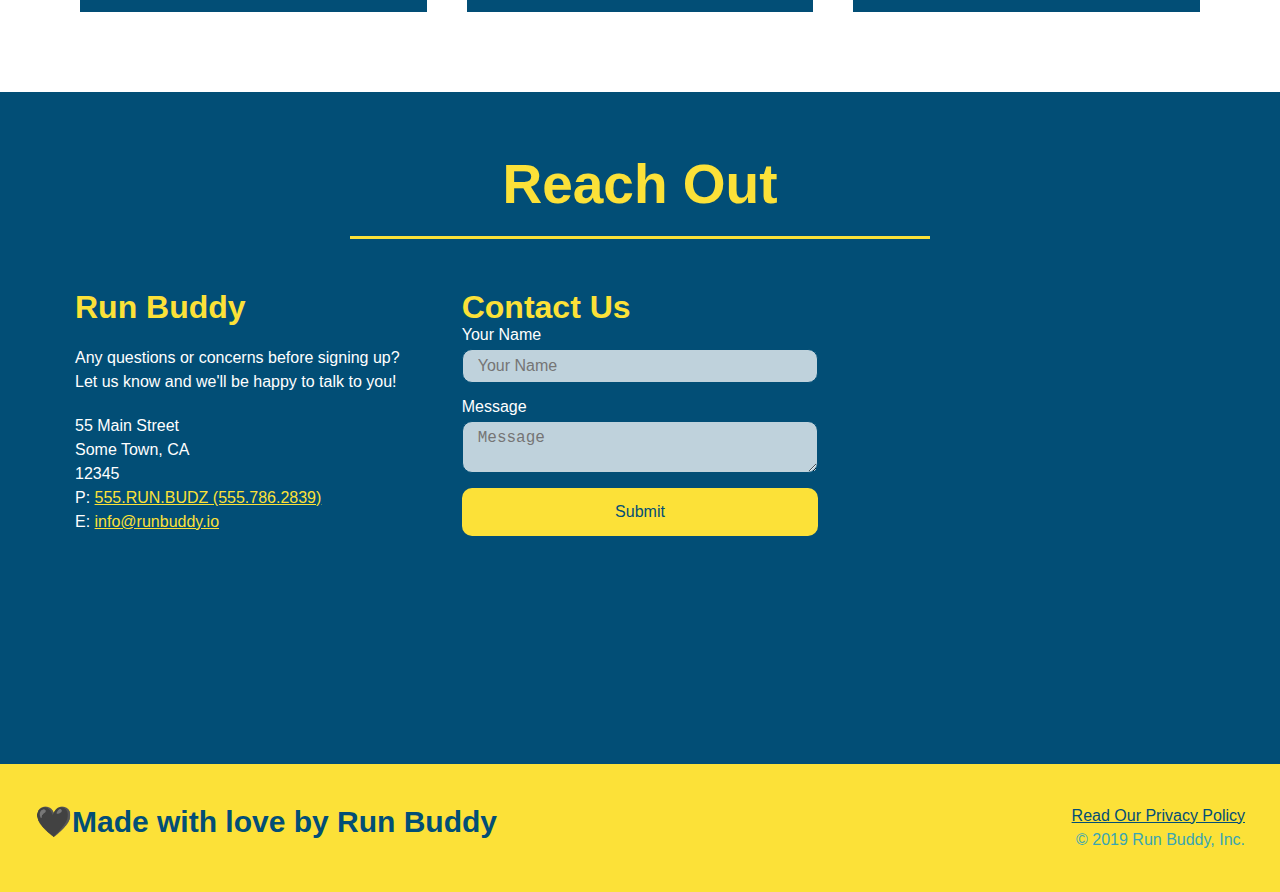
==== commit 786a4f3e: "custom checkboxes" ====
--- a/index.html
+++ b/index.html
@@ -49,17 +49,21 @@
                      <label for="Phone Number">Enter A Telephone Number:</label>
                      <input type="text" placeholder="Phone Number" name="phone" id="phone" class="form-input">
                      <p>
-                         Have you worked out with a trainer before?
-                         <input type="radio" name="trainer-confirm" id="trainer-yes" />
-                         <label for="trainer-yes">Yes</label>
-                         <input type="radio" name="tainer-confirm" id="trainer-no" />
-                         <label for="trainer-no">No</label>
-                     </p>
-                     <p>
-                         <label for="checkbox" >
-                            I aknowledge that I am at least 18 years of age
-                         </label>
-                         <input type="checkbox" name="age-confirm" id="checkbox" />
+                        Have you worked out with a trainer before?
+                        <span class="radio-wrapper">
+                          <input type="radio" name="trainer-confirm" id="trainer-yes" />
+                          <label for="trainer-yes">Yes</label>
+                        </span>
+                        <span class="radio-wrapper">
+                          <input type="radio" name="trainer-confirm" id="trainer-no" />
+                          <label for="trainer-no">No</label>
+                        </span>
+                      </p>
+                      <p>
+                        <span class="checkbox-wrapper">
+                          <input type="checkbox" name="age-confirm" id="checkbox" />
+                          <label for="checkbox">I acknowledge that I am at least 18 years of age.</label>
+                        </span>
                     </p>
                     <button type="submit">
                         Get Running!
--- a/assets/css/style.css
+++ b/assets/css/style.css
@@ -8,6 +8,13 @@
     font-family: Arial, Helvetica, sans-serif;
 }
 header {
+    background-attachment: fixed;
+    background-image: url("../images/hero-bg.jpeg");
+    background-size: cover;
+    background-position: 80%;
+    position: -webkit-sticky;
+    position: sticky;
+    top: 0;
     padding: 20px 35px;
     background-color: #39a6b2;
     display: flex;
@@ -15,6 +22,7 @@
     flex-wrap: wrap;
 }
 header h1 {
+    text-shadow: 0 0 10px rgba(0, 0, 0, 0.5);
     font-weight: bold;
     margin: 0;
     font-size: 36px;
@@ -39,10 +47,19 @@
     list-style: none;
 }
 header nav ul li a {
+    text-shadow: 0 0 10px rgba(0, 0, 0, 0.5);
     padding: 10px 15px;
     font-weight: lighter;
     font-size: 1.55vw;
 }
+
+header nav ul li a:hover {
+    background: #fce138;
+    color: #024e76;
+    border-radius: 15px;
+    text-shadow: none;
+  }
+
 footer {
     display: flex;
     background: #fce138;
@@ -71,13 +88,14 @@
 }
 /* Hero Style Start */
 .hero {
+    background-attachment: fixed;
     align-items: flex-start;
     display: flex;
     justify-content: center;
     flex-wrap: wrap;
     background-image: url("../images/hero-bg.jpeg");
     background-size: cover;
-    background-position: center;
+    background-position: 80%;
     
 
 
@@ -94,6 +112,7 @@
 }
 
 .hero-form-cta h2 {
+    text-shadow: 0 0 10px rgba(0, 0, 0, 0.5);
     font-style: italic;
     font-size: 55px;
     color: #fce138;
@@ -102,9 +121,10 @@
 
 
 .hero-form {
-
-    border: 3px solid #024e76;
-  background-color: #fce138;
+  border-radius: 15px;  
+  box-shadow: 0 0 10px rgba(0,0,0,0.5);
+  border: 3px solid #024e76;
+  background-color: rgba(255, 225, 56, 0.8);
   padding: 20px;
   color: #024e76;
   margin: 3.5%;
@@ -121,6 +141,8 @@
 }
 
 .form-input {
+    background-color: rgba(255, 255, 255, 0.75);
+    border-radius: 10px;
     border: 1px solid #024e76;
     display: block;
     padding: 7px 15px;
@@ -130,11 +152,17 @@
     margin-bottom: 15px;
 }
 
+.form-input:focus {
+    background-color: rgba(255,255,255, 1);
+    outline: none;
+  }
+
 .hero-form label {
     margin: 0 5px;
 }
 
 .hero-form button {
+    border-radius: 10px;
     color: #fce138;
     background-color: #024e76;
     border: none;
@@ -142,6 +170,9 @@
     font-size: 16px;
 }
 
+.hero-form button:hover {
+    background-color: #39a6b2;  
+  }
 
 
 .intro p {
@@ -162,12 +193,20 @@
     margin: 50px auto;
     padding-bottom: 50px;
     width: 80%;
-    border-bottom: 1px solid #39a6b2;
     display: flex;
     flex-wrap: wrap;
     align-items: center;
     justify-content: space-between;
-}
+    border-bottom: 1px solid #39a6b2;
+}
+
+.step:last-child {
+    border-bottom: none;
+  }
+
+.step:nth-child(even) {
+    border-bottom: 1px solid #39a6b2;
+  }
 
 .step-info {
 display: flex;
@@ -333,6 +372,7 @@
 }
 
 .contact-form input, .contact-form textarea {
+    border-radius: 10px;
     border: 1px solid #024e76;
     display: block;
     padding: 7px 15px;
@@ -341,9 +381,15 @@
     width: 100%;
     margin-bottom: 15px;
     margin-top: 5px;
+    background-color: rgba(255,255,255, 0.75);
+}
+
+.contact-form input:focus, .contact-form textarea:focus {
+    outline: none;
 }
 
 .contact-form button {
+    border-radius: 10px;
     width: 100%;
     border: none;
     background: #fce138;
@@ -353,6 +399,10 @@
     font-size: 16px;
 }
 
+.contact-form button:hover {
+    color: #fce138;
+    background: #39a6b2;
+  }
 
 .contact-info a {
     color: #fce138;
@@ -362,8 +412,130 @@
     display: flex;
 }
 
+.checkbox-wrapper input, .radio-wrapper input {
+    opacity: 0;
+  }
+
+  .checkbox-wrapper label, .radio-wrapper label {
+    position: relative;
+    left: 10px;
+    margin: 10px;
+    line-height: 1.6;
+  }
+
+  .checkbox-wrapper label::before, .radio-wrapper label::before {
+    content: "";
+    height: 20px;
+    width: 20px;
+    background: rgba(255, 255, 255, 0.75);  
+    border: 1px solid #024e76;  
+    position: absolute;
+    top: -4px;
+    left: -30px;
+  }
+
+  .radio-wrapper label::before {
+    border-radius: 50%;
+  }
+  
+
 @media screen and (max-width: 980px) {
+  header {
+      position: relative;
+     padding-bottom: 0;
+     justify-content: center; 
+  }  
+
+  header h1 {
+      
+      width: 100%;
+      text-align: center;
+  }
+
+  header nav ul {
+      margin-top: 20px;
+      width: 100%;
+      justify-content: center;
+  }
+
+  header nav ul li a {
+      
+      font-size: 20px;
+  }
+
+  footer h2, footer div {
+       text-align: center;
+       width: 100%;
+  }
+  .hero-form-cta, .hero-form {
+      width: 100%;
+  }
+  .hero-form-cta {
+      text-align: center;
+  }
+
+  .section-title {
+      width: 80%;
+  }
+  .trainer {
+      flex: 0 70%;
+  }
+  .contact-info iframe {
+      flex: 1 100%;
+  }
+}
+
+@media screen and (max-width: 768px) {
+    section {
+      padding: 30px 15px;
+    }
+    .step h3 {
+        flex: 1 100%;
+        text-align: center;
+    }
+    .step-info {
+        flex: 2 100%;
+        text-align: center;
+        justify-content: center;
+    }
+    .step-img {
+        flex: 0 32%;
+        margin-right: 0;
+        margin-top: 15px;
+        margin-bottom: 15px;
+    }
+    .step-text {
+        flex: 100%;
+    }
+  }
+
+  @media screen and (max-width: 575px) {
+
+    .hero-form button {
+        width: 100%;
+    }
+    .section-title {
+        width: 95%;
+    }
+    .intro p {
+        width: 100%;
+    }
+    .trainer {
+        flex: 0 100%;
+    }
+    .contact-info {
+        text-align: center;
+    }
+    .contact-info > * {
+        flex: 0 100%;
+    }
+    .contact-form {
+        order: 3;
+    }
+
+    }
+
     
-  }
-
-
+
+
+
